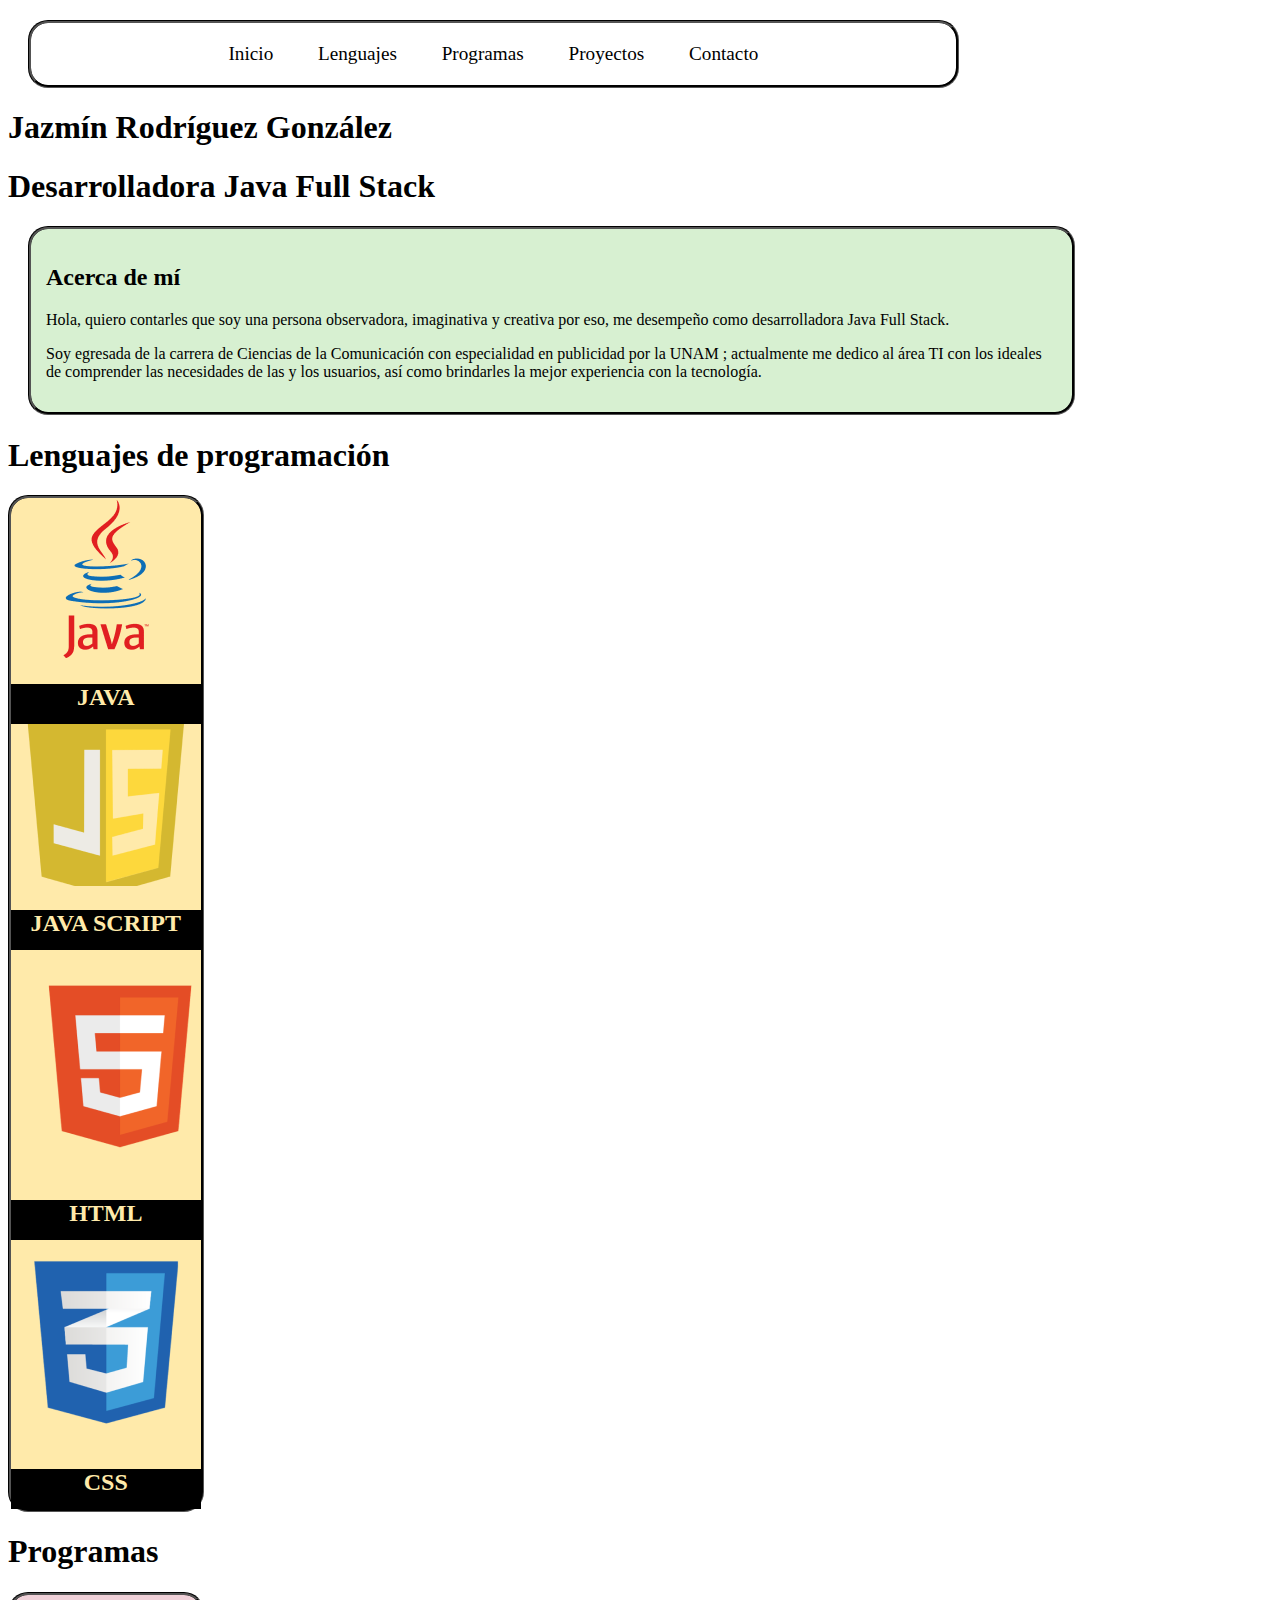
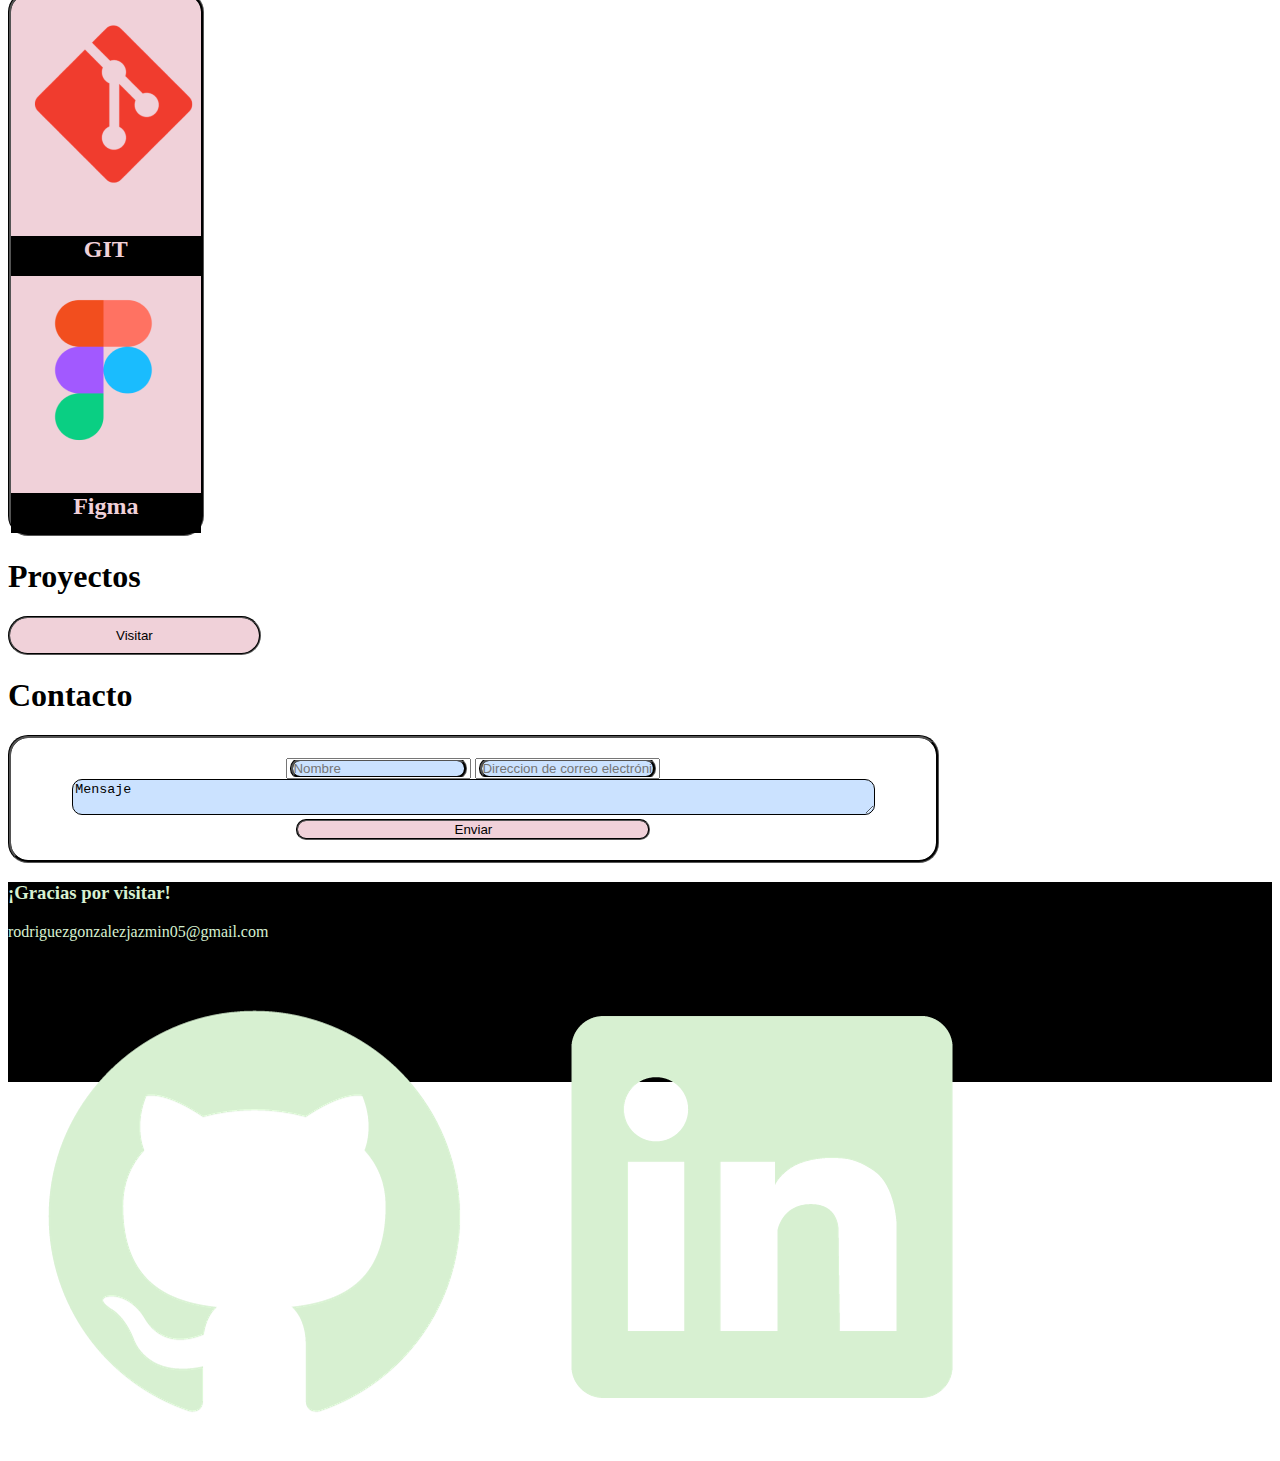
==== main.html @ 2cec57c1 "estructura HTML e inicio de CSS" ====
<!DOCTYPE html>
<html lang="en">
<head>
    <meta charset="UTF-8">
    <link rel="stylesheet" href="./css/style.css">
    <meta name="viewport" content="width=device-width, initial-scale=1.0">
    <title>Jazmín Rodríguez</title>
</head>
<body>
    <header> <!--NavbarFin-->
        <nav>
                <a href="">Inicio</a>
                <a href="">Lenguajes</a>
                <a href="">Programas</a>
                <a href="">Proyectos</a>
                <a href="">Contacto</a>
        </nav>
    </header> <!--NavbarFin-->
    <h1>Jazmín Rodríguez González</h1>
    <h1>Desarrolladora Java Full Stack</h1>
    <div class="container">
        <h2>Acerca de mí</h2>
        <p>Hola, quiero contarles que soy una persona observadora, imaginativa y creativa por eso, me desempeño
            como desarrolladora Java Full Stack.</p>
        <p>Soy egresada de la carrera de Ciencias de la Comunicación con especialidad en publicidad por la UNAM ;
            actualmente me dedico al área TI con los ideales de comprender las necesidades de las y los usuarios, 
           así como brindarles la mejor experiencia con la tecnología.</p>
    </div> <!--Acerca de mi Fin-->
    <h1>Lenguajes de programación</h1>
    <div class="cards1">
        <div><!--JAVA Inicio-->
            <div class="imagen">
            <img src="./css/img/IMG-Java.png">
            </div>
        <div class="titulocards">
        <h2>JAVA</h2>
        </div>
    </div><!--JAVA  Fin-->
        <div><!--JAVA SCRIPT Inicio-->
            <div class="imagen">
            <img src="./css/img/IMG-JS.png">
            </div>
        <div class="titulocards">
        <h2>JAVA SCRIPT</h2>
        </div>
    </div><!--JAVA SCRIPT Fin-->
        <div><!--HTMLInicio-->
                <div class="imagen">
                <img src="./css/img/IMG-HTML.png">
                </div>
            <div class="titulocards">
            <h2>HTML</h2>
            </div>
        </div><!--HTML Fin-->
        <div><!--CSS Inicio-->
                <div class="imagen">
                <img src="./css/img/IMG- CSS.png">
                </div>
            <div class="titulocards">
            <h2>CSS</h2>
            </div>
        </div><!--CSS Fin-->
    </div><!--Lenguajes de programación  Fin-->
    <h1>Programas</h1>
    <div class="cards2"><!--Programas Inicio-->
        <div><!--GIT Inicio-->
                <div class="imagen">
                <img src="./css/img/IMG-GIT.png">
                </div>
            <div class="titulocards2">
            <h2>GIT</h2>
            </div>
        </div><!--GIT Fin-->
        <div><!--Figma Inicio-->
            <div class="imagen">
            <img src="./css/img/IMG-FIGMA.png">
            </div>
        <div class="titulocards2">
        <h2>Figma</h2>
        </div>
    </div><!--Figma Fin-->
    </div><!--Programas Fin-->
    <h1>Proyectos</h1>
    <!--Proyectos Inicio-->
    
    <!--Proyectos Fin-->
    <button class="visitar">Visitar</button>
    <h1>Contacto</h1>
    <form action="" class="form"><!--Formulario Inicio-->
        <div class="nombe-correo"><!-- Div Form Nombre Inicio-->
            <label for="nombre"></label>
            <input type="text" id="nombre" name="nombre" placeholder="Nombre">
            
            <label for="email"></label>
            <input type="email" id="email" name="email" placeholder="Direccion de correo electrónico">
        </div><!--Div Form Nombre Fin-->
            <label for="mensaje"></label>
            <textarea id="mensaje">Mensaje</textarea>
            <div id="enviar">
            <button>Enviar</button>
             </div>
    </form><!--Formulario Fin-->
    <footer><!--Footer Inicio-->
        <h3 id="gracias">¡Gracias por visitar!</h3>
        <p id="correojaz">rodriguezgonzalezjazmin05@gmail.com</p>
        <img src="./css/img/github.png" alt="" class="footerimg">
        <img src="./css/img/in.png" alt="" class="footerimg">
    </footer><!--Footer Fin-->
</body>
</html>
---- css/style.css ----
/*Navbar Inicio*/
header{
    justify-content:space-between;
    background-color:white;
    width: 70%;
    text-align: center;
    padding: 20px;
    border-radius: 20px;
    border-color: black;
    border-style:groove;
    font-size: larger;
    margin: 20px 
}
a {color: rgb(0, 0, 0);padding: 20px 20px;
    text-decoration: none;
}

a:hover{color: rgb(0, 0, 0);
    background-color: rgb(240, 209, 217);transition: 1s;
    border-radius:20px;
/*Navbar Fin*/
}
.container{
    padding: 15px;
    background-color:rgb(215,240,209);
    border-radius: 20px;
    border-color: black;
    border-style:groove;
    width: 80%;
    margin: 20px 
}
/*Cards Lenguajes Inicio*/
.titulocards{
    border-radius:none, none,20px,20px;
    background-color: black;
    width: flex;
    height: 40px;
    color:rgb(255,234,170);
    text-align: center;
}
.cards1{
    background-color:rgb(255,234,170) ;
    width: 15%;
    border-radius:20px;
    align-content: center;
    border-color: black;
    border-style:groove;
}
.imagen{
    text-align: center;
}
/*Cards Programas Inicio*/
.cards2{
    background-color:rgb(240, 209, 217);
    width: 15%;
    border-radius:20px;
    align-content: center;
    border-color: black;
    border-style:groove;
}
.titulocards2{
    border-radius:none, none,20px,20px;
    background-color: black;
    width: flex;
    height: 40px;
    color:rgb(240, 209, 217);
    text-align: center;
}
/*Proyecto Inicio*/
.visitar{
    background-color:rgb(240, 209, 217);
    width:20%;
    text-align: center;
    padding: 10px;
    border-radius: 20px;
    border-color: black;
    border-style:groove;
}
/*Proyecto Fin*/
/*Contacto Inicio*/
form{
    background-color: white;
    width: 70%;
    text-align: center;
    padding: 20px;
    border-radius: 20px;
    border-color: black;
    border-style:groove;
}
::placeholder{
    background-color: rgb(203,226,255);
    border-radius: 10px;
    border-color: black;
    border-style:groove;
}
#mensaje{
    background-color: rgb(203,226,255);
    border-radius: 10px;
    border-color: black;
    border-style:groove;
    width: 90%; 
}
button{
    border-radius: 10px;
    border-color: black;
    border-style:groove;
    background-color:rgb(240, 209, 217);
    width: 40%; 
}
/*Contacto Fin*/
/*Footer Inicio*/
footer{
    background-color:black;
    height: 200px;
}
#gracias{
    color:rgb(215,240,209);
}
#correojaz{
    color:rgb(215,240,209);
}
/*Footer Fin*/
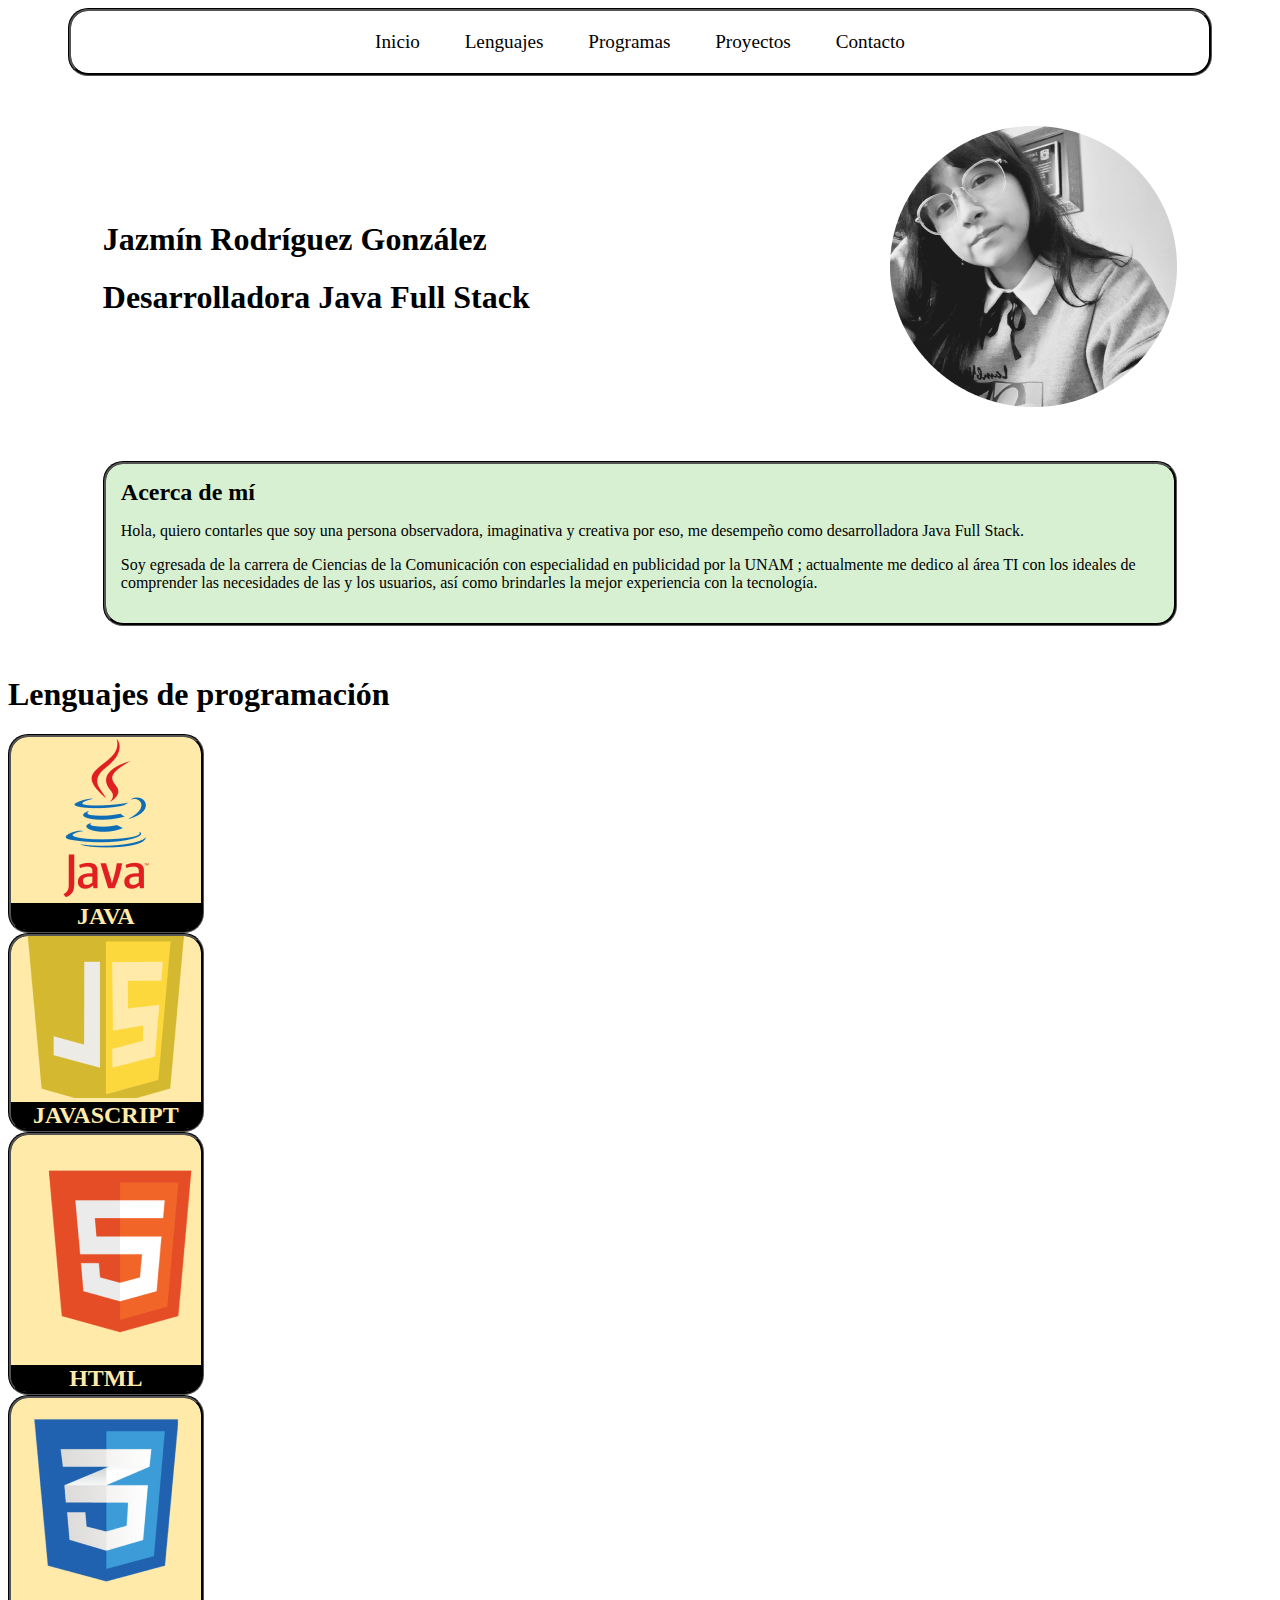
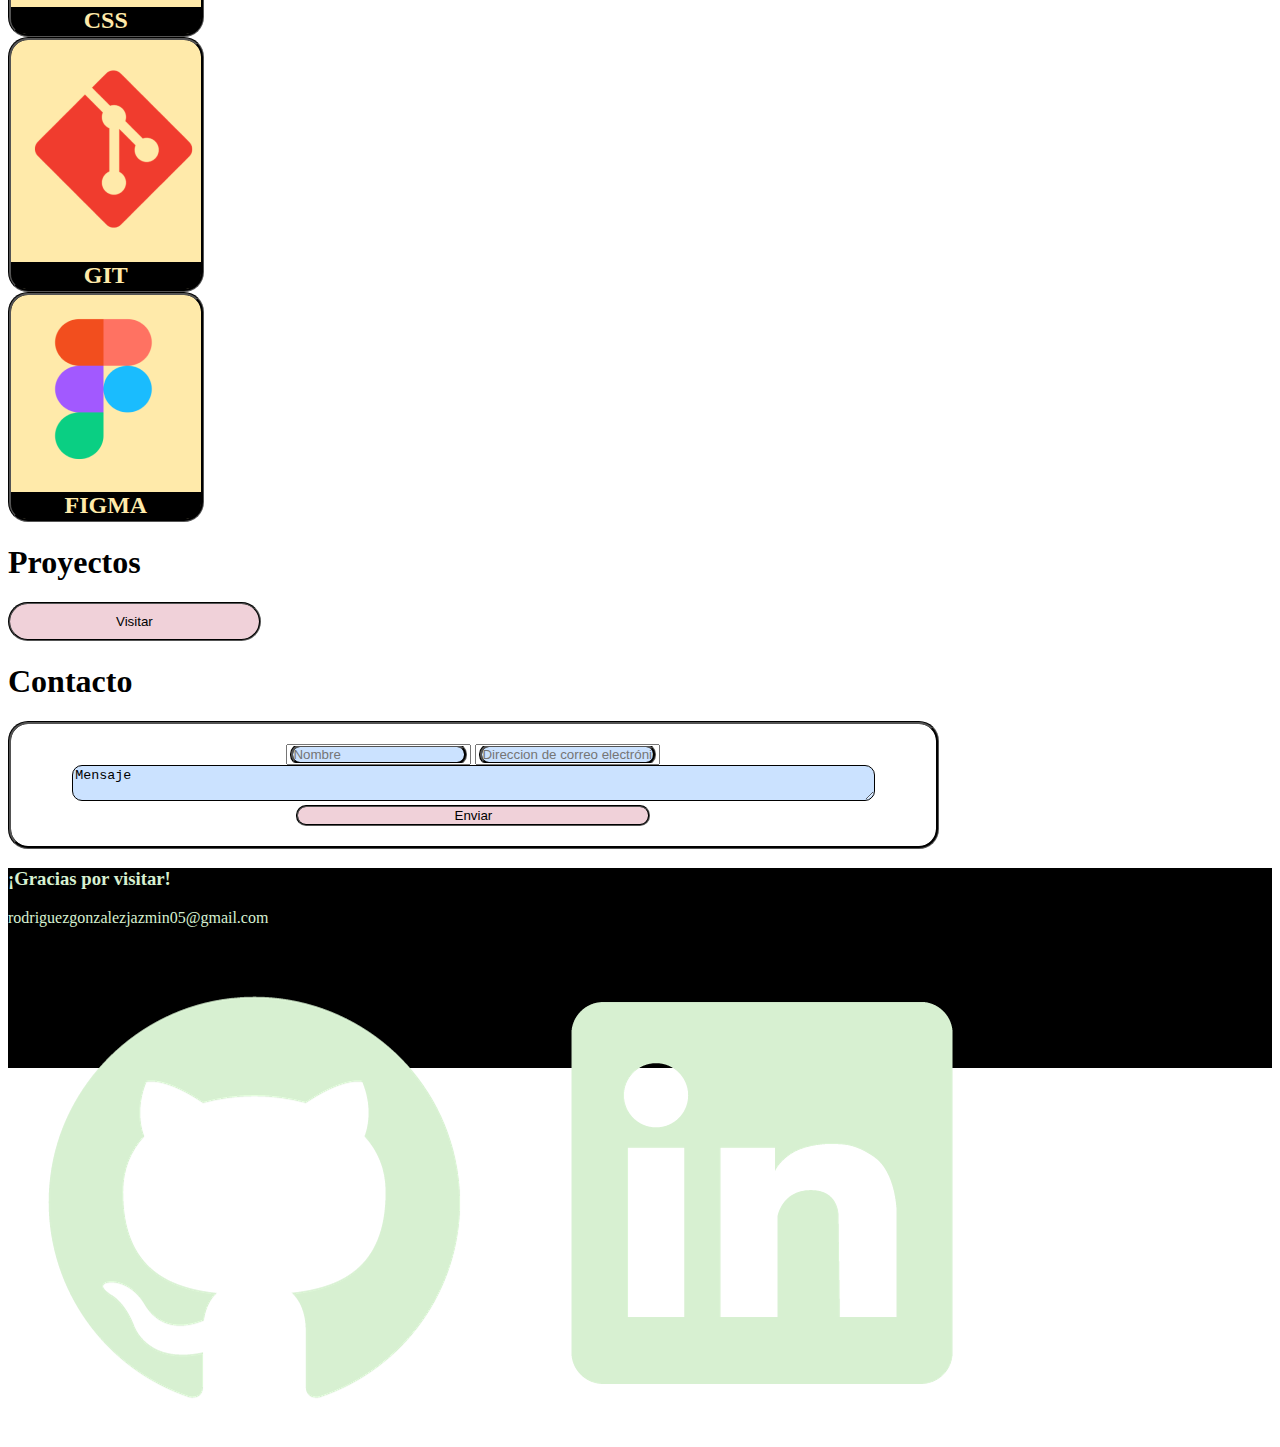
==== commit e401fe4a: "primera página de Figma completada" ====
--- a/main.html
+++ b/main.html
@@ -1,88 +1,111 @@
 <!DOCTYPE html>
 <html lang="en">
+
 <head>
     <meta charset="UTF-8">
-    <link rel="stylesheet" href="./css/style.css">
+    <link rel="stylesheet" href="./src/css/style.css">
     <meta name="viewport" content="width=device-width, initial-scale=1.0">
     <title>Jazmín Rodríguez</title>
 </head>
+
 <body>
-    <header> <!--NavbarFin-->
-        <nav>
+    <div class="navbar"><!--NavbarFin-->
+        <header>
+            <nav>
                 <a href="">Inicio</a>
                 <a href="">Lenguajes</a>
                 <a href="">Programas</a>
                 <a href="">Proyectos</a>
                 <a href="">Contacto</a>
-        </nav>
-    </header> <!--NavbarFin-->
-    <h1>Jazmín Rodríguez González</h1>
-    <h1>Desarrolladora Java Full Stack</h1>
-    <div class="container">
-        <h2>Acerca de mí</h2>
-        <p>Hola, quiero contarles que soy una persona observadora, imaginativa y creativa por eso, me desempeño
-            como desarrolladora Java Full Stack.</p>
-        <p>Soy egresada de la carrera de Ciencias de la Comunicación con especialidad en publicidad por la UNAM ;
-            actualmente me dedico al área TI con los ideales de comprender las necesidades de las y los usuarios, 
-           así como brindarles la mejor experiencia con la tecnología.</p>
-    </div> <!--Acerca de mi Fin-->
-    <h1>Lenguajes de programación</h1>
-    <div class="cards1">
-        <div><!--JAVA Inicio-->
-            <div class="imagen">
-            <img src="./css/img/IMG-Java.png">
+            </nav>
+        </header>
+    </div><!--NavbarFin-->
+
+    <div class="about_me"><!--About me Inicio-->
+        <div class="title_img"><!--Foto imagen  Inicio-->
+            <div class="title">
+                <h1>Jazmín Rodríguez González</h1>
+                <h1>Desarrolladora Java Full Stack</h1>
             </div>
-        <div class="titulocards">
-        <h2>JAVA</h2>
+            <div class="profile_img"><!--Imagen Jazmin Inicio-->
+                <img src="./src/img/Jazmin.png" alt="">
+            </div><!--Foto Jazmin Fin-->
         </div>
-    </div><!--JAVA  Fin-->
-        <div><!--JAVA SCRIPT Inicio-->
-            <div class="imagen">
-            <img src="./css/img/IMG-JS.png">
+        <div class="container">
+            <h2>Acerca de mí</h2>
+            <p>Hola, quiero contarles que soy una persona observadora, imaginativa y creativa por eso, me desempeño
+                como desarrolladora Java Full Stack.</p>
+            <p>Soy egresada de la carrera de Ciencias de la Comunicación con especialidad en publicidad por la UNAM ;
+                actualmente me dedico al área TI con los ideales de comprender las necesidades de las y los usuarios,
+                así como brindarles la mejor experiencia con la tecnología.</p>
+        </div> <!--Acerca de mi Fin-->
+    </div> <!--About me Fin-->
+
+    <div class="programation"> <!--Cards Inicio-->
+        <div class="tittle">
+            <h1>Lenguajes de programación</h1>
+        </div>
+        <div class="cards_programation">
+            <div class="card_programation">
+                <div class="imagen">
+                    <img src="./src/img/IMG-Java.png">
+                </div>
+                <div class="titulocards">
+                    <h2>JAVA</h2>
+                </div>
             </div>
-        <div class="titulocards">
-        <h2>JAVA SCRIPT</h2>
+
+            <div class="card_programation">
+                <div class="imagen">
+                    <img src="./src/img/IMG-JS.png">
+                </div>
+                <div class="titulocards">
+                    <h2>JAVASCRIPT</h2>
+                </div>
+            </div>
+
+            <div class="card_programation">
+                <div class="imagen">
+                    <img src="./src/img/IMG-HTML.png">
+                </div>
+                <div class="titulocards">
+                    <h2>HTML</h2>
+                </div>
+            </div>
+
+            <div class="card_programation">
+                <div class="imagen">
+                    <img src="./src/img/IMG- CSS.png">
+                </div>
+                <div class="titulocards">
+                    <h2>CSS</h2>
+                </div>
+            </div>
+
+            <div class="card_programation">
+                <div class="imagen">
+                    <img src="./src/img/IMG-GIT.png">
+                </div>
+                <div class="titulocards">
+                    <h2>GIT</h2>
+                </div>
+
+            </div>
+
+            <div class="card_programation">
+                <div class="imagen">
+                    <img src="./src/img/IMG-FIGMA.png">
+                </div>
+                <div class="titulocards">
+                    <h2>FIGMA</h2>
+                </div>
+            </div>
         </div>
-    </div><!--JAVA SCRIPT Fin-->
-        <div><!--HTMLInicio-->
-                <div class="imagen">
-                <img src="./css/img/IMG-HTML.png">
-                </div>
-            <div class="titulocards">
-            <h2>HTML</h2>
-            </div>
-        </div><!--HTML Fin-->
-        <div><!--CSS Inicio-->
-                <div class="imagen">
-                <img src="./css/img/IMG- CSS.png">
-                </div>
-            <div class="titulocards">
-            <h2>CSS</h2>
-            </div>
-        </div><!--CSS Fin-->
-    </div><!--Lenguajes de programación  Fin-->
-    <h1>Programas</h1>
-    <div class="cards2"><!--Programas Inicio-->
-        <div><!--GIT Inicio-->
-                <div class="imagen">
-                <img src="./css/img/IMG-GIT.png">
-                </div>
-            <div class="titulocards2">
-            <h2>GIT</h2>
-            </div>
-        </div><!--GIT Fin-->
-        <div><!--Figma Inicio-->
-            <div class="imagen">
-            <img src="./css/img/IMG-FIGMA.png">
-            </div>
-        <div class="titulocards2">
-        <h2>Figma</h2>
-        </div>
-    </div><!--Figma Fin-->
-    </div><!--Programas Fin-->
+    </div> <!--Cards Fin-->
+
     <h1>Proyectos</h1>
     <!--Proyectos Inicio-->
-    
+
     <!--Proyectos Fin-->
     <button class="visitar">Visitar</button>
     <h1>Contacto</h1>
@@ -90,21 +113,22 @@
         <div class="nombe-correo"><!-- Div Form Nombre Inicio-->
             <label for="nombre"></label>
             <input type="text" id="nombre" name="nombre" placeholder="Nombre">
-            
+
             <label for="email"></label>
             <input type="email" id="email" name="email" placeholder="Direccion de correo electrónico">
         </div><!--Div Form Nombre Fin-->
-            <label for="mensaje"></label>
-            <textarea id="mensaje">Mensaje</textarea>
-            <div id="enviar">
+        <label for="mensaje"></label>
+        <textarea id="mensaje">Mensaje</textarea>
+        <div id="enviar">
             <button>Enviar</button>
-             </div>
+        </div>
     </form><!--Formulario Fin-->
     <footer><!--Footer Inicio-->
         <h3 id="gracias">¡Gracias por visitar!</h3>
         <p id="correojaz">rodriguezgonzalezjazmin05@gmail.com</p>
-        <img src="./css/img/github.png" alt="" class="footerimg">
-        <img src="./css/img/in.png" alt="" class="footerimg">
+        <img src="./src/img/github.png" alt="" class="footerimg">
+        <img src="./src/img/in.png" alt="" class="footerimg">
     </footer><!--Footer Fin-->
 </body>
+
 </html>--- a/src/css/style.css
+++ b/src/css/style.css
@@ -0,0 +1,130 @@
+/*Navbar Inicio*/
+.navbar{
+    display: flex;
+    justify-content:center;
+}
+header{
+    justify-content:space-between;
+    background-color:white;
+    width: 90%;
+    text-align: center;
+    padding: 20px 0;
+    border-radius: 20px;
+    border-color: black;
+    border-style:groove;
+    font-size: larger;
+}
+a {
+    color: rgb(0, 0, 0);padding: 20px 20px;
+    text-decoration: none;
+}
+
+a:hover{
+    color: rgb(0, 0, 0);
+    background-color: rgb(240, 209, 217);transition: 1s;
+    border-radius:20px;
+}
+/*Navbar Fin*/
+
+/*About me*/
+.about_me{
+    width: 85%;
+    margin: 50px auto;
+    max-width: 1200px;
+}
+.title_img{
+    display:flex;
+    justify-content:space-between;
+    align-items: center;
+}
+.container{
+    padding: 15px;
+    background-color:rgb(215,240,209);
+    border-radius: 20px;
+    border-color: black;
+    border-style:groove; 
+    margin: 50px 0;
+}
+/*About me Fin*/
+
+/*Cards Lenguajes Inicio*/
+.titulocards{
+    border-radius: 0 0 15px 15px;
+    background-color: black;
+    width: flex;
+    height: flex;
+    color:rgb(255,234,170);
+    text-align: center;
+}
+.card_programation{
+    background-color:rgb(255,234,170) ;
+    width: 15%;
+    border-radius:20px;
+    align-content: center;
+    border-color: black;
+    border-style:groove;
+}
+.imagen{
+    text-align: center;
+}
+h2{
+    margin: 0;
+}
+/*Cards Programas Inicio*/
+
+/*Proyecto Inicio*/
+.visitar{
+    background-color:rgb(240, 209, 217);
+    width:20%;
+    text-align: center;
+    padding: 10px;
+    border-radius: 20px;
+    border-color: black;
+    border-style:groove;
+}
+/*Proyecto Fin*/
+
+/*Contacto Inicio*/
+form{
+    background-color: white;
+    width: 70%;
+    text-align: center;
+    padding: 20px;
+    border-radius: 20px;
+    border-color: black;
+    border-style:groove;
+}
+::placeholder{
+    background-color: rgb(203,226,255);
+    border-radius: 10px;
+    border-color: black;
+    border-style:groove;
+}
+#mensaje{
+    background-color: rgb(203,226,255);
+    border-radius: 10px;
+    border-color: black;
+    border-style:groove;
+    width: 90%; 
+}
+button{
+    border-radius: 10px;
+    border-color: black;
+    border-style:groove;
+    background-color:rgb(240, 209, 217);
+    width: 40%; 
+}
+/*Contacto Fin*/
+
+/*Footer Inicio*/
+footer{
+    background-color:black;
+    height: 200px;
+}
+#gracias{
+    color:rgb(215,240,209);
+}
+#correojaz{
+    color:rgb(215,240,209);
+}
+/*Footer Fin*/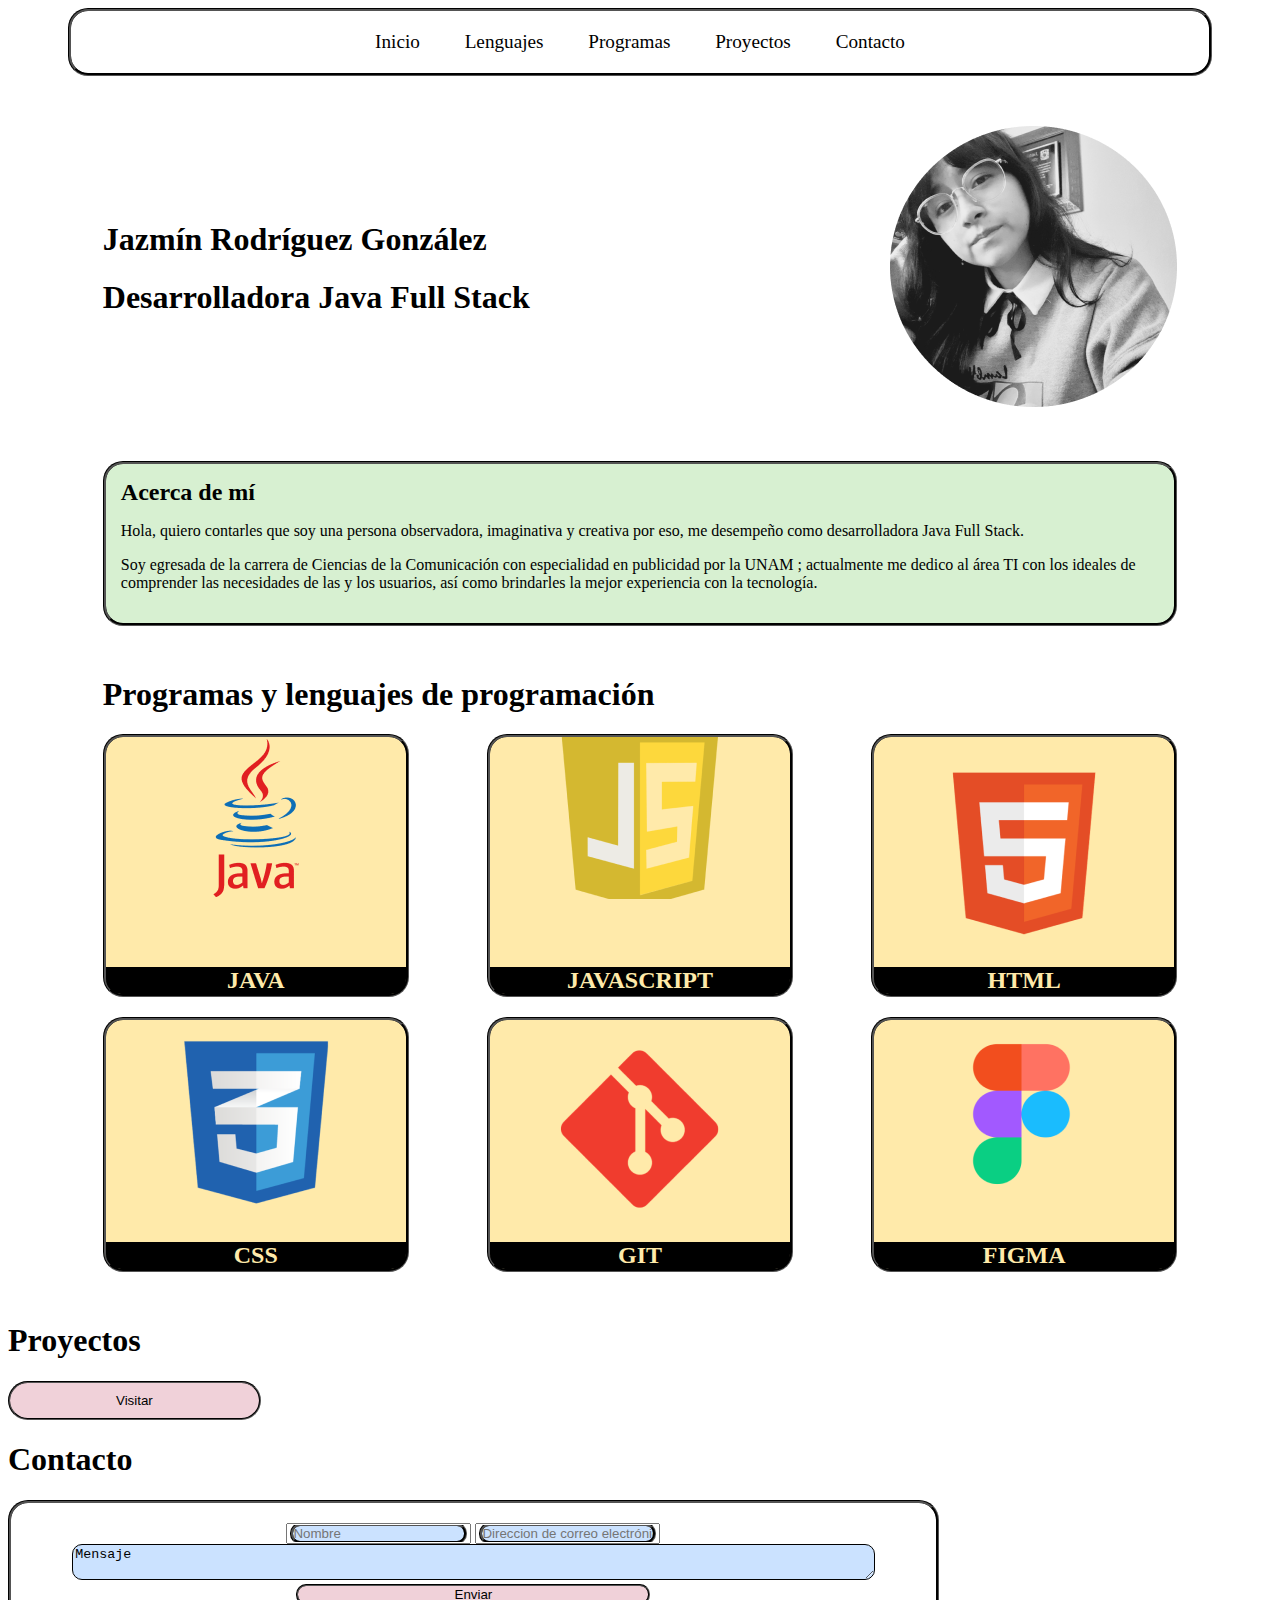
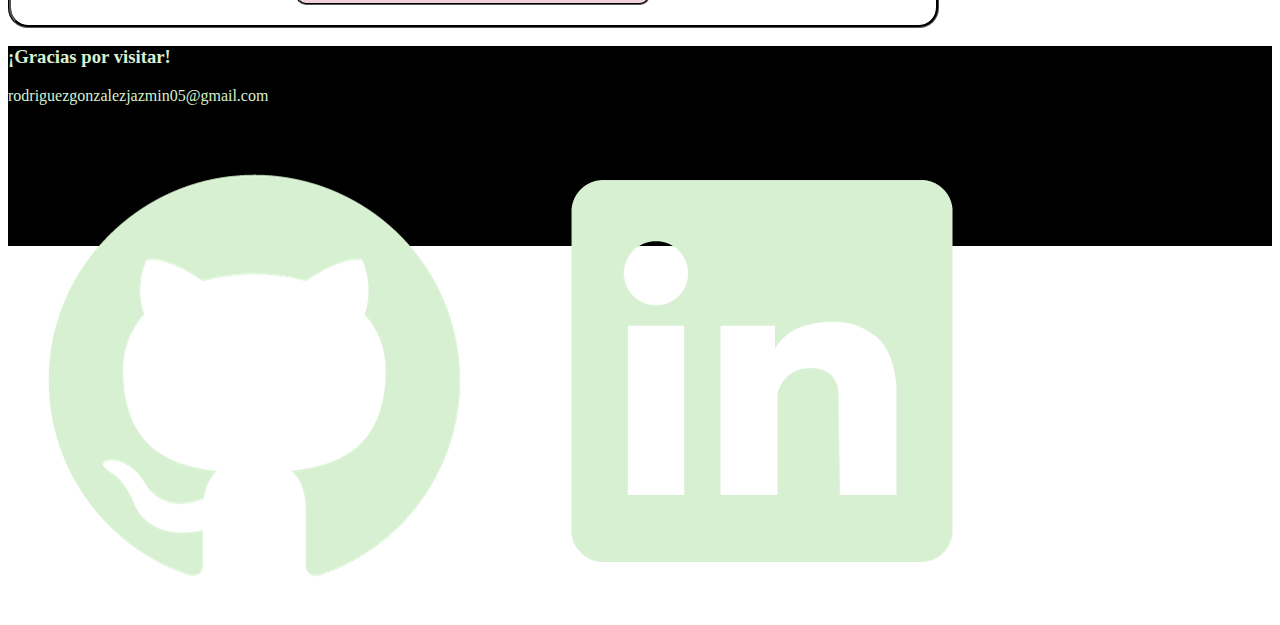
==== commit 7ee2c390: "cards lenguajes de programación" ====
--- a/main.html
+++ b/main.html
@@ -43,7 +43,7 @@
 
     <div class="programation"> <!--Cards Inicio-->
         <div class="tittle">
-            <h1>Lenguajes de programación</h1>
+            <h1>Programas y lenguajes de programación</h1>
         </div>
         <div class="cards_programation">
             <div class="card_programation">
--- a/src/css/style.css
+++ b/src/css/style.css
@@ -48,21 +48,27 @@
 /*About me Fin*/
 
 /*Cards Lenguajes Inicio*/
+.programation{
+    width: 85%;
+    max-width: 1200px;
+    margin: 50px auto; 
+}
 .titulocards{
     border-radius: 0 0 15px 15px;
     background-color: black;
-    width: flex;
     height: flex;
     color:rgb(255,234,170);
     text-align: center;
 }
 .card_programation{
     background-color:rgb(255,234,170) ;
-    width: 15%;
+    width:300px;
     border-radius:20px;
-    align-content: center;
     border-color: black;
     border-style:groove;
+    display: flex;
+    flex-direction: column;
+    justify-content: space-between;
 }
 .imagen{
     text-align: center;
@@ -70,7 +76,13 @@
 h2{
     margin: 0;
 }
-/*Cards Programas Inicio*/
+.cards_programation{
+    display: flex;
+    flex-wrap: wrap;
+    gap: 20px;
+    justify-content: space-between;
+}
+/*Cards Programas Fin*/
 
 /*Proyecto Inicio*/
 .visitar{
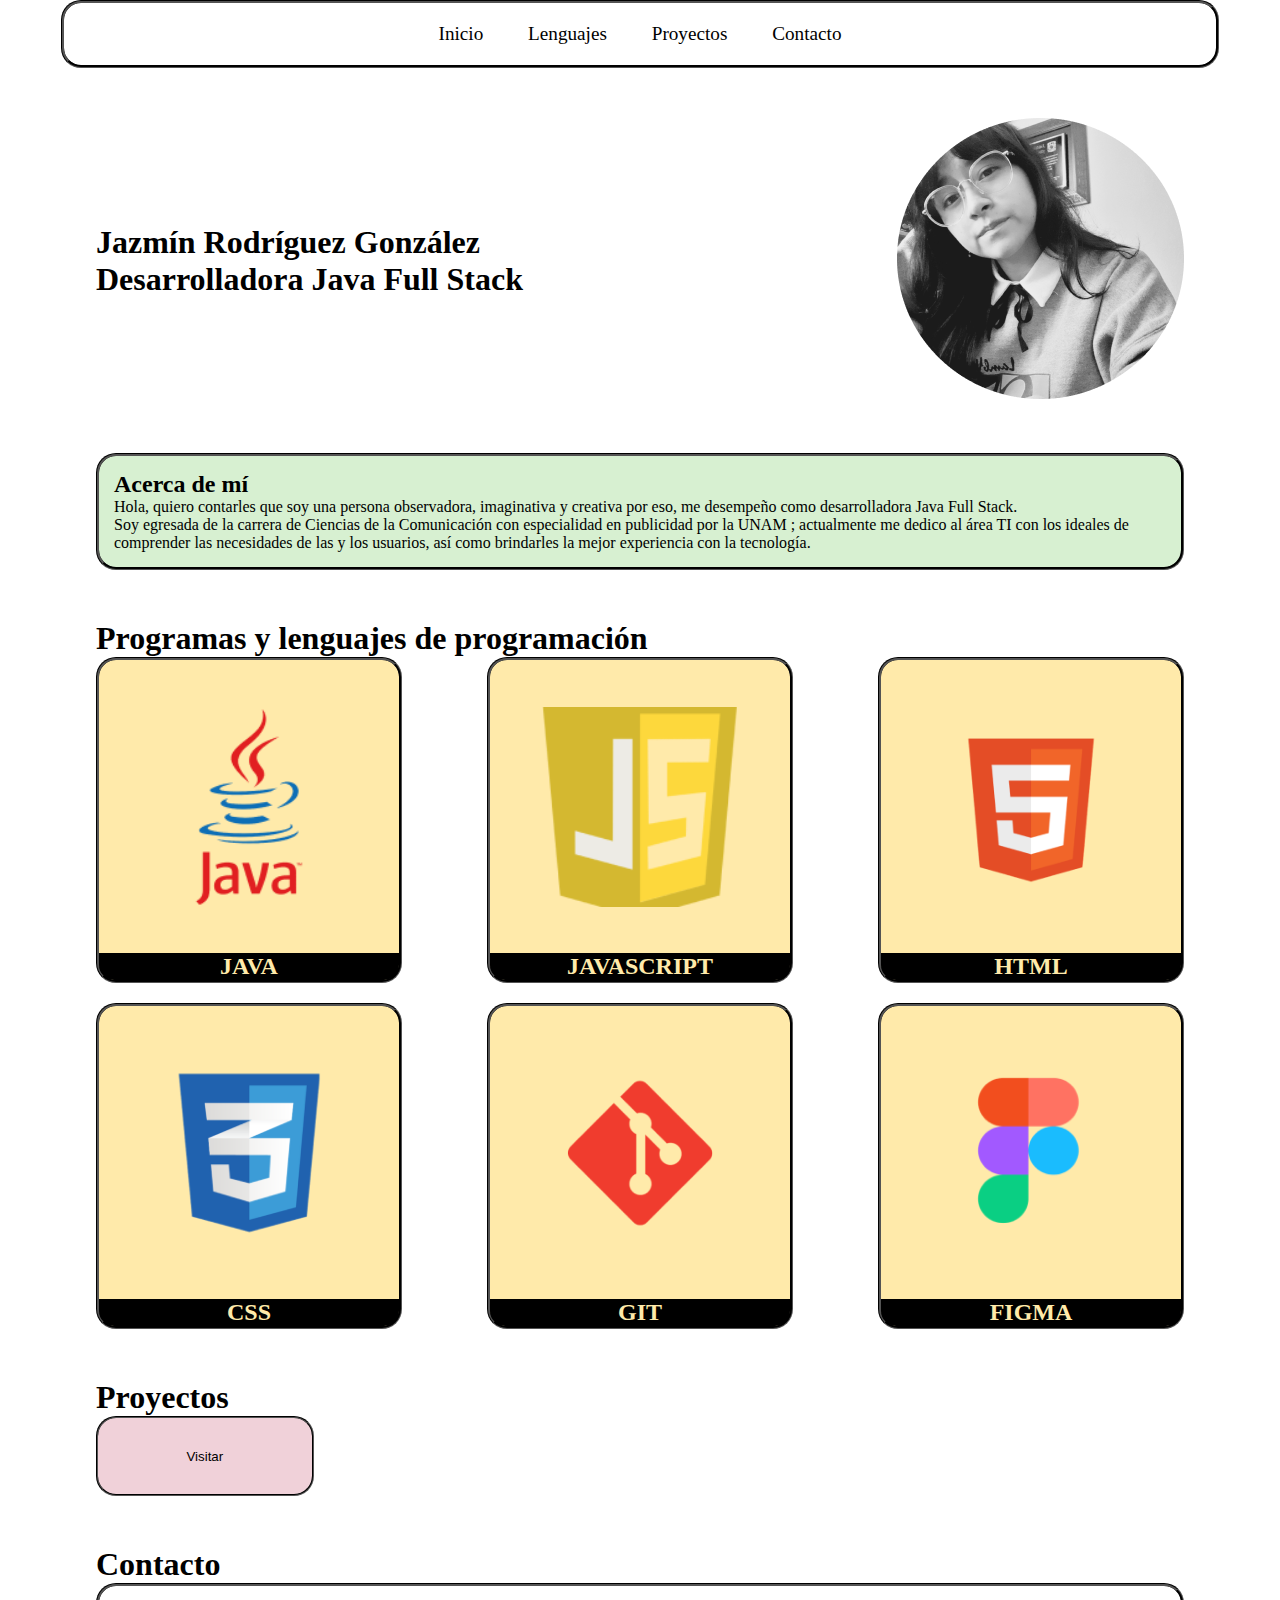
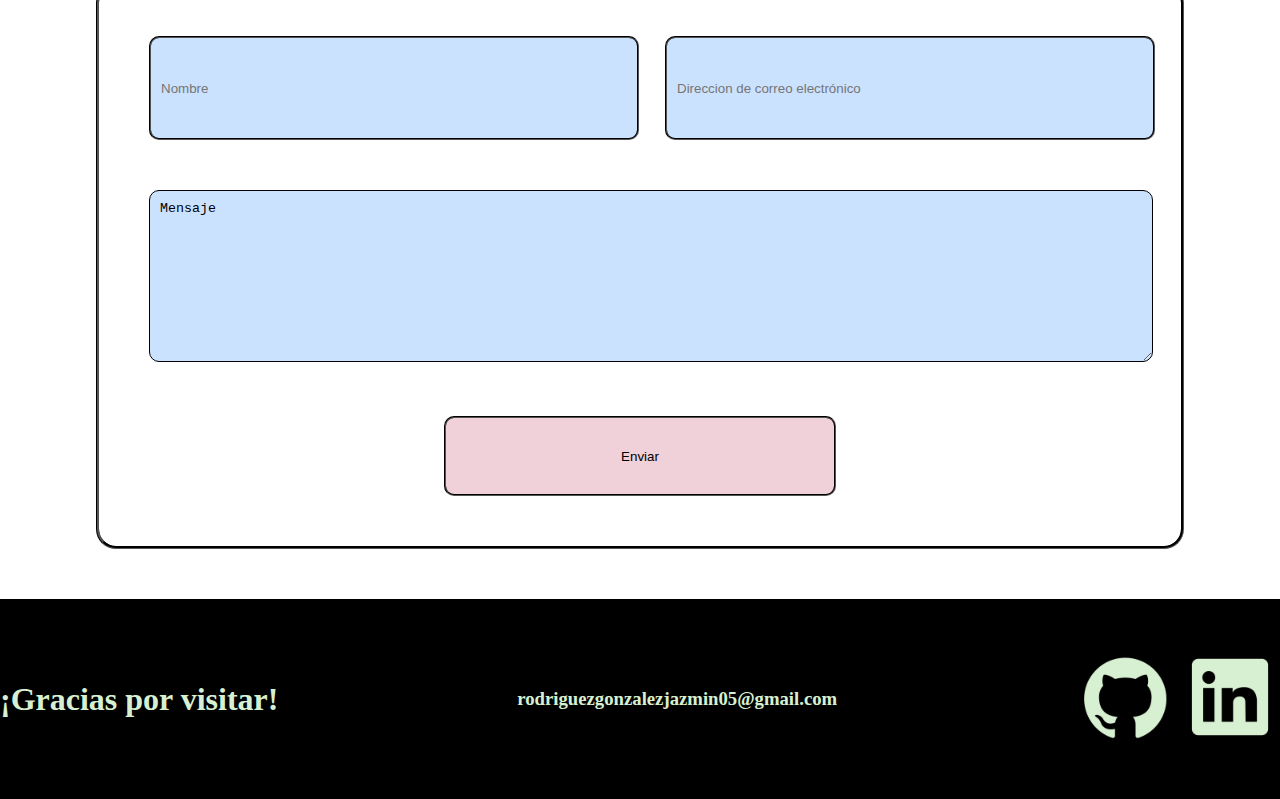
==== commit 200f9fb8: "css y responsiva" ====
--- a/main.html
+++ b/main.html
@@ -14,7 +14,6 @@
             <nav>
                 <a href="">Inicio</a>
                 <a href="">Lenguajes</a>
-                <a href="">Programas</a>
                 <a href="">Proyectos</a>
                 <a href="">Contacto</a>
             </nav>
@@ -103,31 +102,43 @@
         </div>
     </div> <!--Cards Fin-->
 
-    <h1>Proyectos</h1>
-    <!--Proyectos Inicio-->
+    <div class="project"><!--Proyectos Inicio-->
+        <h1>Proyectos</h1>
+        <button class="visitar">Visitar</button>
+    </div><!--Proyectos Fin-->
 
-    <!--Proyectos Fin-->
-    <button class="visitar">Visitar</button>
-    <h1>Contacto</h1>
-    <form action="" class="form"><!--Formulario Inicio-->
-        <div class="nombe-correo"><!-- Div Form Nombre Inicio-->
-            <label for="nombre"></label>
-            <input type="text" id="nombre" name="nombre" placeholder="Nombre">
+    <div class="contact">
+        <h1>Contacto</h1>
+        <form action="" class="form"><!--Formulario Inicio-->
+            <div class="nombre-correo"><!-- Div Form Nombre Inicio-->
+                <div class="name">
+                <label for="nombre"></label>
+                <input type="text" id="nombre" name="nombre" placeholder="Nombre">
+                </div>
 
-            <label for="email"></label>
-            <input type="email" id="email" name="email" placeholder="Direccion de correo electrónico">
-        </div><!--Div Form Nombre Fin-->
-        <label for="mensaje"></label>
-        <textarea id="mensaje">Mensaje</textarea>
-        <div id="enviar">
-            <button>Enviar</button>
+                <div class="div-email">
+                <label for="email"></label>
+                <input type="email" id="email" name="email" placeholder="Direccion de correo electrónico">
+                </div>
+
+            </div><!--Div Form Nombre Fin-->
+            <div class="message-form">
+            <label for="mensaje"></label>
+            <textarea id="mensaje"placeholder="Mensaje">Mensaje</textarea>
+            </div>
+            <div id="enviar">
+                <button>Enviar</button>
+            </div>
+        </form><!--Formulario Fin-->
+    </div>
+
+    <footer><!--Footer Inicio-->
+        <h1 id="gracias">¡Gracias por visitar!</h1>
+        <h3 id="correojaz">rodriguezgonzalezjazmin05@gmail.com</h3>
+        <div class="social-media">
+            <img src="./src/img/github.png" alt="" class="footerimg">
+            <img src="./src/img/in.png" alt="" class="footerimg">
         </div>
-    </form><!--Formulario Fin-->
-    <footer><!--Footer Inicio-->
-        <h3 id="gracias">¡Gracias por visitar!</h3>
-        <p id="correojaz">rodriguezgonzalezjazmin05@gmail.com</p>
-        <img src="./src/img/github.png" alt="" class="footerimg">
-        <img src="./src/img/in.png" alt="" class="footerimg">
     </footer><!--Footer Fin-->
 </body>
 
--- a/src/css/style.css
+++ b/src/css/style.css
@@ -1,8 +1,13 @@
+*{
+    margin: 0;
+    padding: 0;
+}
 /*Navbar Inicio*/
 .navbar{
     display: flex;
     justify-content:center;
 }
+
 header{
     justify-content:space-between;
     background-color:white;
@@ -63,6 +68,7 @@
 .card_programation{
     background-color:rgb(255,234,170) ;
     width:300px;
+    height:320px ;
     border-radius:20px;
     border-color: black;
     border-style:groove;
@@ -71,7 +77,16 @@
     justify-content: space-between;
 }
 .imagen{
-    text-align: center;
+    display: flex;
+    align-items: center;
+    justify-content: center;
+    height: 100%;
+    fill:none
+}
+.imagen img{
+    object-fit: contain;
+    height:200px ;
+    width: 200px;
 }
 h2{
     margin: 0;
@@ -85,6 +100,11 @@
 /*Cards Programas Fin*/
 
 /*Proyecto Inicio*/
+.project{
+    width: 85%;
+    max-width: 1200px;
+    margin: 50px auto; 
+}
 .visitar{
     background-color:rgb(240, 209, 217);
     width:20%;
@@ -97,27 +117,59 @@
 /*Proyecto Fin*/
 
 /*Contacto Inicio*/
+.nombre-correo{
+    display:flex;
+    justify-content:space-between;
+    gap:50px;
+}
+.name{
+    flex-grow: 1;
+}
+.div-email{
+    flex-grow: 1;
+}
+.contact{
+    width: 85%;
+    max-width: 1200px;
+    margin: 50px auto; 
+}
 form{
     background-color: white;
-    width: 70%;
-    text-align: center;
-    padding: 20px;
-    border-radius: 20px;
-    border-color: black;
-    border-style:groove;
-}
-::placeholder{
+    text-align: center;
+    padding: 50px;
+    border-radius: 20px;
+    border-color: black;
+    border-style:groove;
+}
+#nombre{
     background-color: rgb(203,226,255);
     border-radius: 10px;
     border-color: black;
     border-style:groove;
+    height: 80px;
+    width: 100%;
+    padding: 10px;
+
+}
+#email{
+    background-color: rgb(203,226,255);
+    border-radius: 10px;
+    border-color: black;
+    border-style:groove;
+    height: 80px;
+    width: 100%;
+    padding: 10px;
+   
 }
 #mensaje{
     background-color: rgb(203,226,255);
     border-radius: 10px;
     border-color: black;
     border-style:groove;
-    width: 90%; 
+    width: 100%; 
+    margin: 50px 0;
+    height: 150px;
+    padding: 10px;
 }
 button{
     border-radius: 10px;
@@ -125,6 +177,7 @@
     border-style:groove;
     background-color:rgb(240, 209, 217);
     width: 40%; 
+    height: 80px;
 }
 /*Contacto Fin*/
 
@@ -132,6 +185,13 @@
 footer{
     background-color:black;
     height: 200px;
+    display: flex;
+    justify-content: space-between;
+    align-items: center;
+}
+.social-media img{
+    width:100px;
+    height:100px;
 }
 #gracias{
     color:rgb(215,240,209);
@@ -139,4 +199,33 @@
 #correojaz{
     color:rgb(215,240,209);
 }
-/*Footer Fin*/+/*Footer Fin*/
+
+/*Responsive Inicio*/
+@media(max-width:650px){
+    .navbar a{
+        display: inline-block;
+    }
+    header{
+        padding: 0;
+    }
+    .title_img{
+        flex-direction: column;
+    }
+    footer{
+        flex-direction: column;
+    }
+    .nombre-correo{
+        flex-direction: column;
+    }
+}
+
+@media(max-width:1100px){
+.cards_programation{
+    justify-content: space-evenly;
+}
+    footer{
+    flex-direction: column;
+}
+}
+/*Responsive Fin*/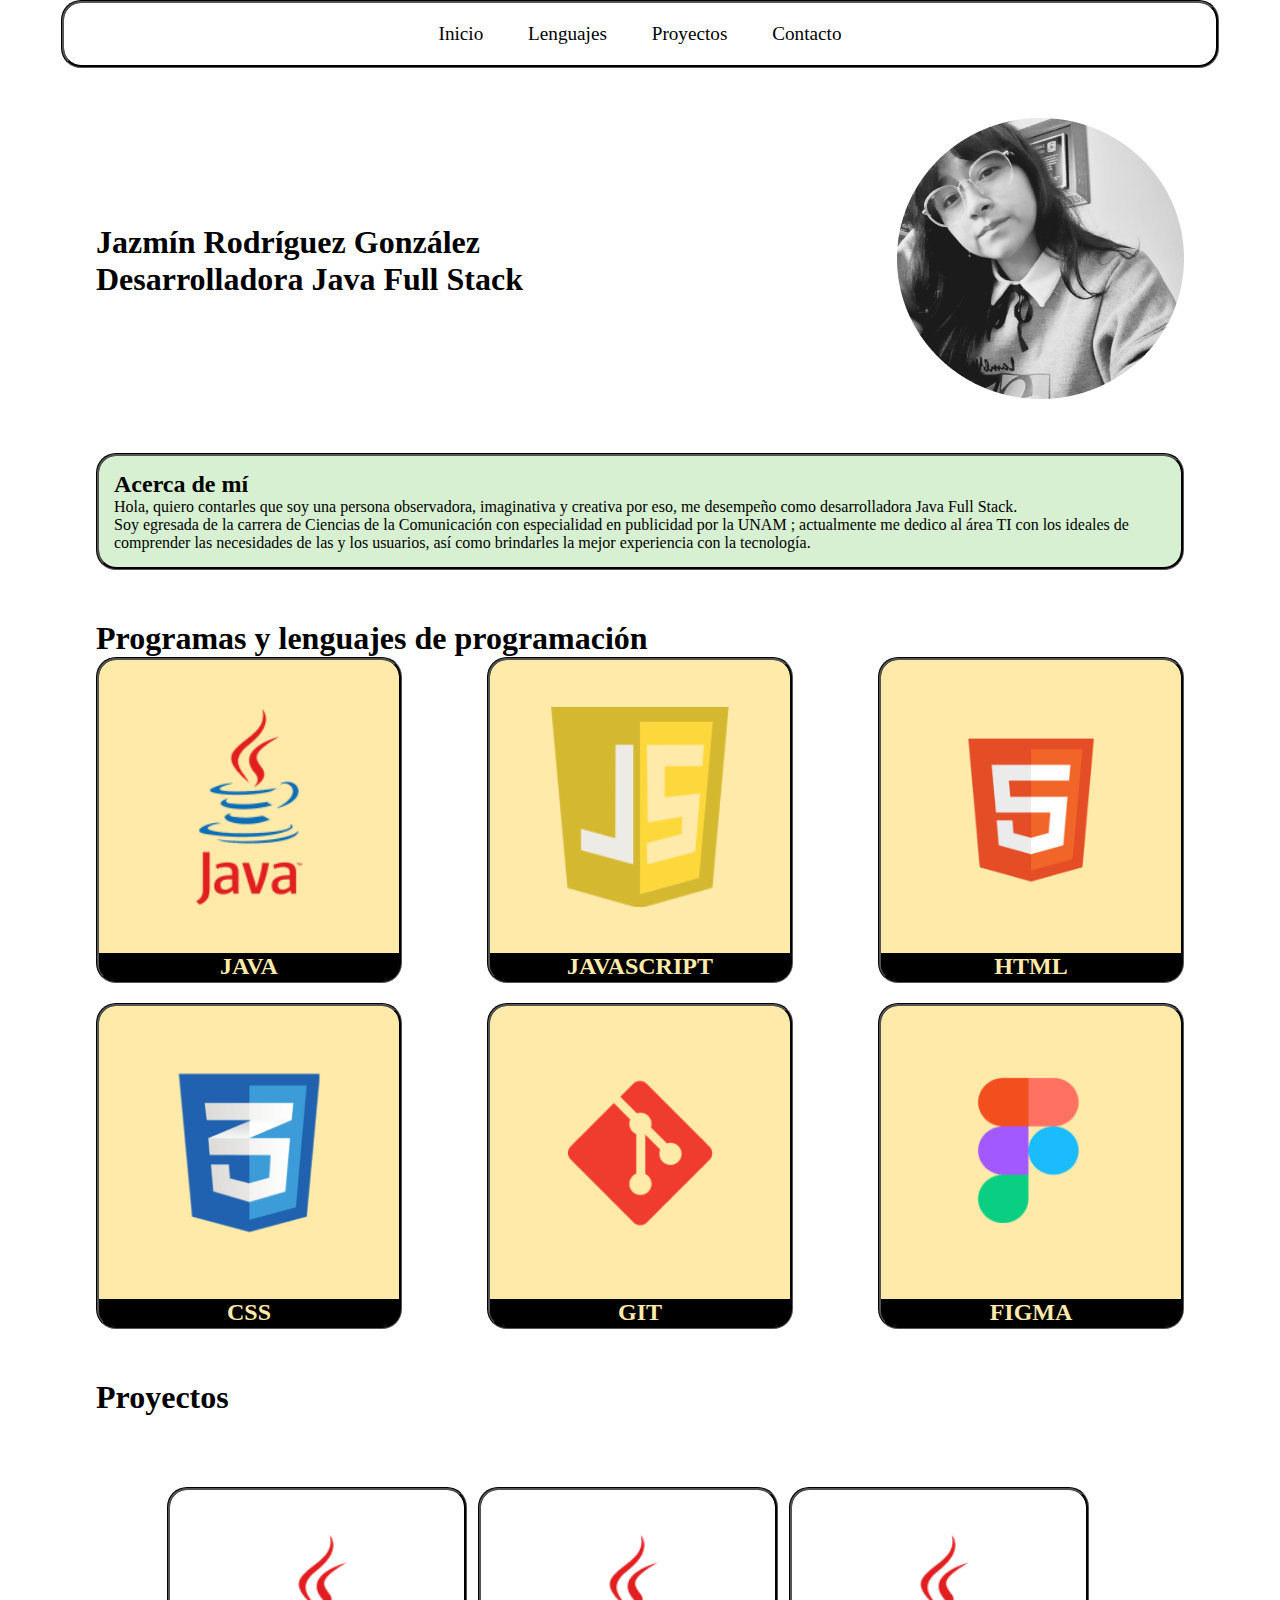
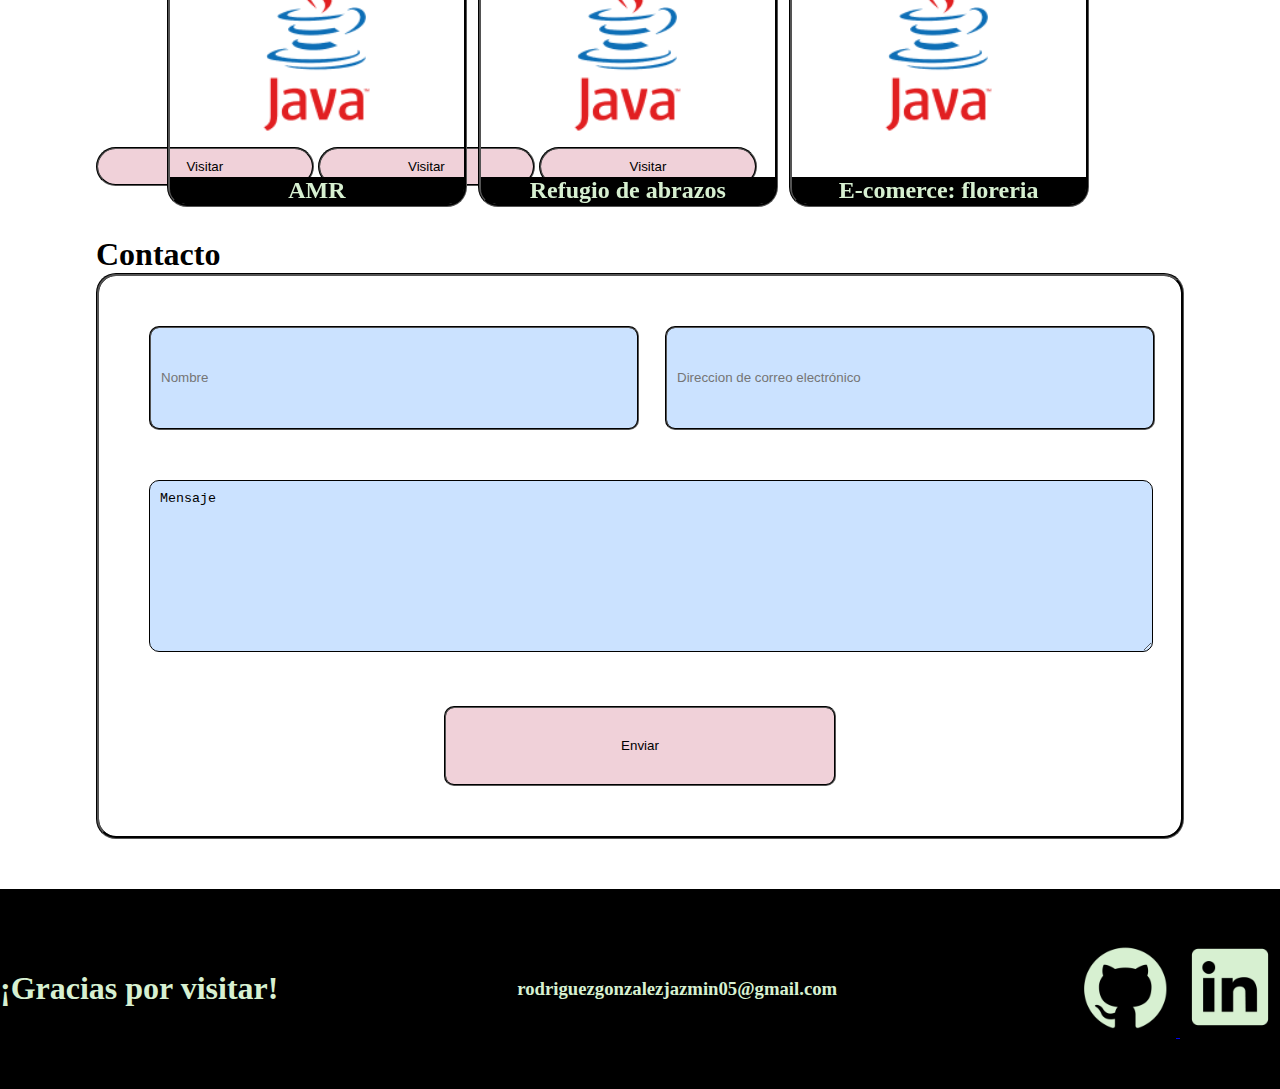
==== commit a326fa0a: "cards proyectos html, CSS" ====
--- a/main.html
+++ b/main.html
@@ -4,6 +4,7 @@
 <head>
     <meta charset="UTF-8">
     <link rel="stylesheet" href="./src/css/style.css">
+    <link rel="icon" href="./src/img/icono.png">
     <meta name="viewport" content="width=device-width, initial-scale=1.0">
     <title>Jazmín Rodríguez</title>
 </head>
@@ -12,15 +13,15 @@
     <div class="navbar"><!--NavbarFin-->
         <header>
             <nav>
-                <a href="">Inicio</a>
-                <a href="">Lenguajes</a>
-                <a href="">Proyectos</a>
-                <a href="">Contacto</a>
+                <a class="animation-navbar" href="#Inicio">Inicio</a>
+                <a class="animation-navbar" href="#Lenguajes">Lenguajes</a>
+                <a class="animation-navbar" href="#Project">Proyectos</a>
+                <a class="animation-navbar" href="#Contacto">Contacto</a>
             </nav>
         </header>
     </div><!--NavbarFin-->
 
-    <div class="about_me"><!--About me Inicio-->
+    <div class="about_me" id="Inicio"><!--About me Inicio-->
         <div class="title_img"><!--Foto imagen  Inicio-->
             <div class="title">
                 <h1>Jazmín Rodríguez González</h1>
@@ -40,7 +41,7 @@
         </div> <!--Acerca de mi Fin-->
     </div> <!--About me Fin-->
 
-    <div class="programation"> <!--Cards Inicio-->
+    <div class="programation" id="Lenguajes"> <!--Cards Inicio-->
         <div class="tittle">
             <h1>Programas y lenguajes de programación</h1>
         </div>
@@ -102,12 +103,63 @@
         </div>
     </div> <!--Cards Fin-->
 
-    <div class="project"><!--Proyectos Inicio-->
+    <div class="project" id="Project"><!--Proyectos Inicio-->
         <h1>Proyectos</h1>
+        <div class="cardBox">
+            <div class="card">
+                <div class="front">
+                    <div class="imagen">
+                        <img src="./css/img/IMG-Java.png">
+                    </div>
+                    <div class="titulocards-project">
+                        <h2>AMR</h2>
+                    </div>
+                </div>
+                <div class="back">
+                    <p>Descripción</p>
+                </div>
+            </div>
+        </div>
+
+        <div class="cardBox">
+            <div class="card">
+                <div class="front">
+                    <div class="imagen">
+                        <img src="./css/img/IMG-Java.png">
+                    </div>
+                    <div class="titulocards-project">
+                        <h2>Refugio de abrazos</h2>
+                    </div>
+                </div>
+                <div class="back">
+                    <p>Descripción</p>
+                </div>
+            </div>
+        </div>
+
+        <div class="cardBox">
+            <div class="card">
+                <div class="front">
+                    <div class="imagen">
+                        <img src="./css/img/IMG-Java.png">
+                    </div>
+                    <div class="titulocards-project">
+                        <h2>E-comerce: floreria</h2>
+                    </div>
+                </div>
+                <div class="back">
+                    <p>Descripción</p>
+                </div>
+            </div>
+        </div>
+        <div class="botones">
         <button class="visitar">Visitar</button>
+        <button class="visitar">Visitar</button>
+        <button class="visitar">Visitar</button>
+        </div>
     </div><!--Proyectos Fin-->
 
-    <div class="contact">
+    <div class="contact" id="Contacto">
         <h1>Contacto</h1>
         <form action="" class="form"><!--Formulario Inicio-->
             <div class="nombre-correo"><!-- Div Form Nombre Inicio-->
@@ -127,7 +179,7 @@
             <textarea id="mensaje"placeholder="Mensaje">Mensaje</textarea>
             </div>
             <div id="enviar">
-                <button>Enviar</button>
+                <button class="boton">Enviar</button>
             </div>
         </form><!--Formulario Fin-->
     </div>
@@ -136,8 +188,12 @@
         <h1 id="gracias">¡Gracias por visitar!</h1>
         <h3 id="correojaz">rodriguezgonzalezjazmin05@gmail.com</h3>
         <div class="social-media">
-            <img src="./src/img/github.png" alt="" class="footerimg">
-            <img src="./src/img/in.png" alt="" class="footerimg">
+             <a href="https://github.com/Jazmin-RG" target="_blank">
+             <img src="./src/img/github.png" alt="" class="footerimg">
+             </a>
+             <a href="https://www.linkedin.com/in/jazmin-rodr%C3%ADguez-gonz%C3%A1lez/" target="_blank">
+             <img src="./src/img/in.png" alt="" class="footerimg">
+             </a>
         </div>
     </footer><!--Footer Fin-->
 </body>
--- a/src/css/style.css
+++ b/src/css/style.css
@@ -19,12 +19,12 @@
     border-style:groove;
     font-size: larger;
 }
-a {
+.animation-navbar{
     color: rgb(0, 0, 0);padding: 20px 20px;
     text-decoration: none;
 }
 
-a:hover{
+.animation-navbar:hover{
     color: rgb(0, 0, 0);
     background-color: rgb(240, 209, 217);transition: 1s;
     border-radius:20px;
@@ -105,6 +105,67 @@
     max-width: 1200px;
     margin: 50px auto; 
 }
+.cardBox {
+    display: flex;
+    flex-wrap: wrap;
+    gap: 20px;
+    justify-content: space-between;
+    float: left;
+    margin: 1% 0 0 1%;
+    perspective: 800px;
+    transition: all 0.3s ease 0s;
+    width:300px;
+    height:320px ;  
+  }
+  .cardBox:hover .card {
+    transform: rotateY(180deg);
+  }
+  .card {
+    cursor: default;
+    height: 320px;
+    transform-style: preserve-3d;
+    transition: transform 0.4s ease 0s;
+    width: 100%;
+    -webkit-animation: giro 1s 1;
+    animation: giro 1s 1;
+    
+  }
+  .front, .back {
+    backface-visibility: hidden;
+    box-sizing: border-box;
+    display: block;
+    height: 100%;
+    position: absolute;
+    text-align: center;
+    width: 100%;
+  }
+
+.titulocards-project{
+        border-radius: 0 0 15px 15px;
+        background-color: black;
+        height: flex;
+        color:rgb(215,240,209);
+        text-align: center;
+}
+.back{
+    transform: rotateY( 180deg);
+    background-color:rgb(215,240,209);
+    text-align: center;
+    border-radius:20px;
+    border-color: black;
+    border-style:groove;
+    display: flex;
+    flex-direction: column;
+}
+.front{
+    margin:20%;
+    border-radius:20px;
+    border-color: black;
+    border-style:groove;
+    display: flex;
+    flex-direction: column;
+    justify-content: space-between;
+}
 .visitar{
     background-color:rgb(240, 209, 217);
     width:20%;
@@ -113,6 +174,10 @@
     border-radius: 20px;
     border-color: black;
     border-style:groove;
+}
+.botones{
+    flex-direction:row;
+    justify-content: space-between;
 }
 /*Proyecto Fin*/
 
@@ -171,7 +236,7 @@
     height: 150px;
     padding: 10px;
 }
-button{
+.boton{
     border-radius: 10px;
     border-color: black;
     border-style:groove;
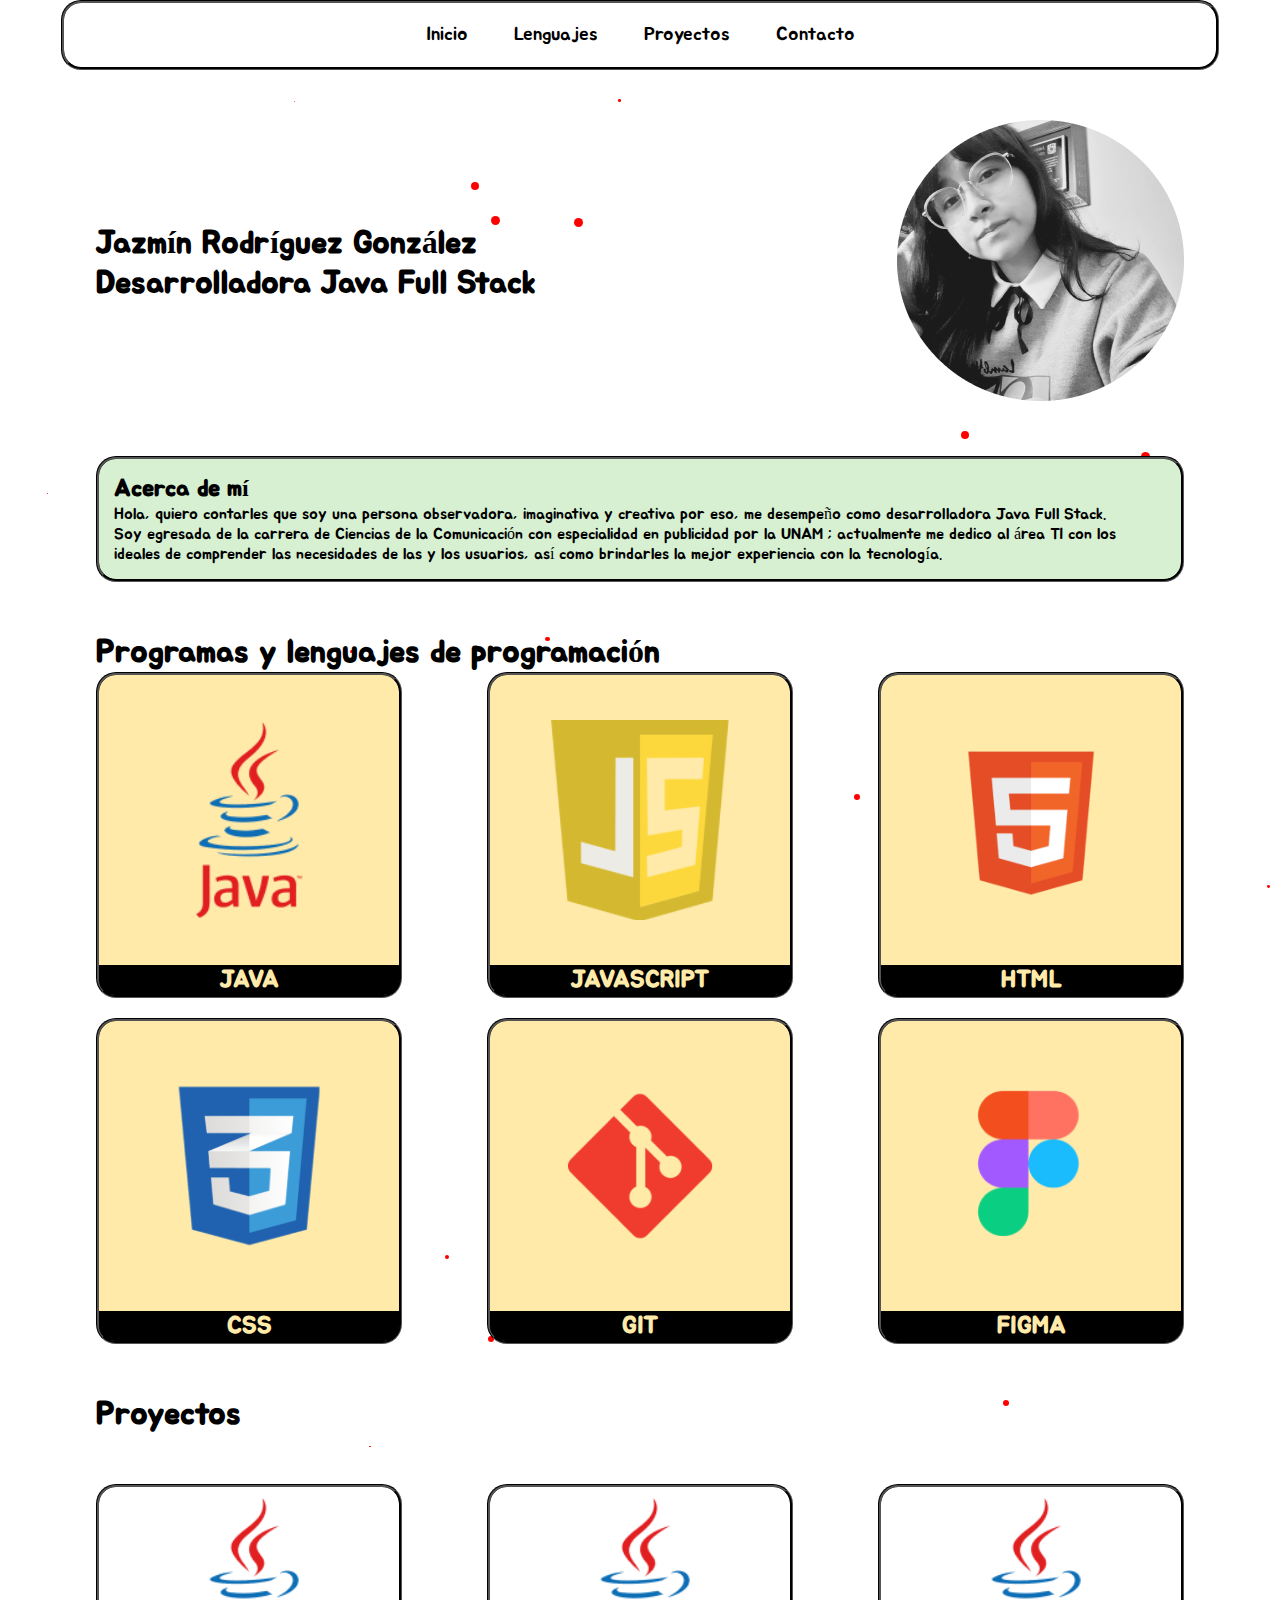
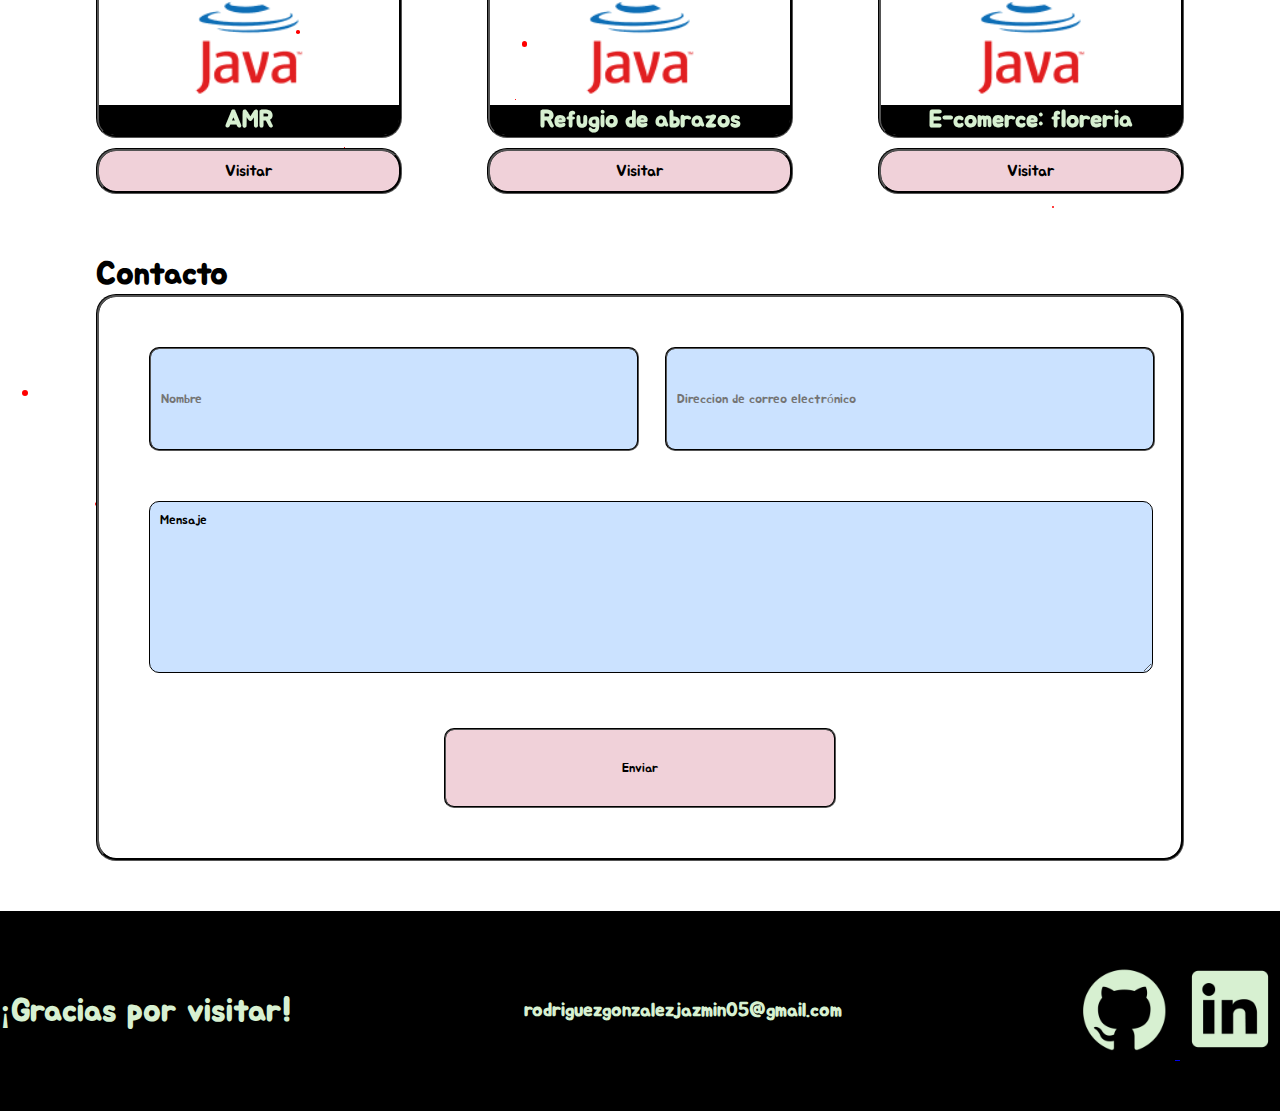
==== commit ebe39ea6: "CSS cards proyectos, animación" ====
--- a/main.html
+++ b/main.html
@@ -105,6 +105,7 @@
 
     <div class="project" id="Project"><!--Proyectos Inicio-->
         <h1>Proyectos</h1>
+        <div class="boxes-cards">
         <div class="cardBox">
             <div class="card">
                 <div class="front">
@@ -119,6 +120,7 @@
                     <p>Descripción</p>
                 </div>
             </div>
+            <a class="visitar" href="">Visitar</a>
         </div>
 
         <div class="cardBox">
@@ -135,6 +137,7 @@
                     <p>Descripción</p>
                 </div>
             </div>
+            <a class="visitar" href="">Visitar</a>
         </div>
 
         <div class="cardBox">
@@ -151,13 +154,13 @@
                     <p>Descripción</p>
                 </div>
             </div>
-        </div>
-        <div class="botones">
-        <button class="visitar">Visitar</button>
-        <button class="visitar">Visitar</button>
-        <button class="visitar">Visitar</button>
-        </div>
+            <a class="visitar" href="">Visitar</a>
+        </div>
+    </div>
     </div><!--Proyectos Fin-->
+    
+    
+    
 
     <div class="contact" id="Contacto">
         <h1>Contacto</h1>
@@ -196,6 +199,7 @@
              </a>
         </div>
     </footer><!--Footer Fin-->
+    <script src="./src/js/style.js"></script>
 </body>
 
 </html>--- a/src/css/style.css
+++ b/src/css/style.css
@@ -1,6 +1,16 @@
+@import url('https://fonts.googleapis.com/css2?family=Lusitana&display=swap');
+@import url('https://fonts.googleapis.com/css2?family=Jua&family=Lusitana:wght@400;700&display=swap');
 *{
     margin: 0;
     padding: 0;
+    font-family: 'Jua', serif;
+    z-index:2;
+}
+span{
+    position:absolute;
+    border-radius: 50%;
+    z-index:-1;
+    pointer-events: none;
 }
 /*Navbar Inicio*/
 .navbar{
@@ -100,6 +110,12 @@
 /*Cards Programas Fin*/
 
 /*Proyecto Inicio*/
+.boxes-cards{
+    display:flex;
+    justify-content:space-between;
+    flex-wrap: wrap;
+    margin: 50px auto;
+}
 .project{
     width: 85%;
     max-width: 1200px;
@@ -107,15 +123,11 @@
 }
 .cardBox {
     display: flex;
-    flex-wrap: wrap;
-    gap: 20px;
-    justify-content: space-between;
-    float: left;
-    margin: 1% 0 0 1%;
+    flex-direction: column;
     perspective: 800px;
     transition: all 0.3s ease 0s;
-    width:300px;
-    height:320px ;  
+    width: 306px;
+    height:320px;  
   }
   .cardBox:hover .card {
     transform: rotateY(180deg);
@@ -155,10 +167,10 @@
     border-color: black;
     border-style:groove;
     display: flex;
-    flex-direction: column;
+    align-items: center;
+    justify-content: center;
 }
 .front{
-    margin:20%;
     border-radius:20px;
     border-color: black;
     border-style:groove;
@@ -168,16 +180,14 @@
 }
 .visitar{
     background-color:rgb(240, 209, 217);
-    width:20%;
     text-align: center;
     padding: 10px;
     border-radius: 20px;
     border-color: black;
     border-style:groove;
-}
-.botones{
-    flex-direction:row;
-    justify-content: space-between;
+    margin:10px 0;
+    text-decoration: none; 
+    color: black;
 }
 /*Proyecto Fin*/
 
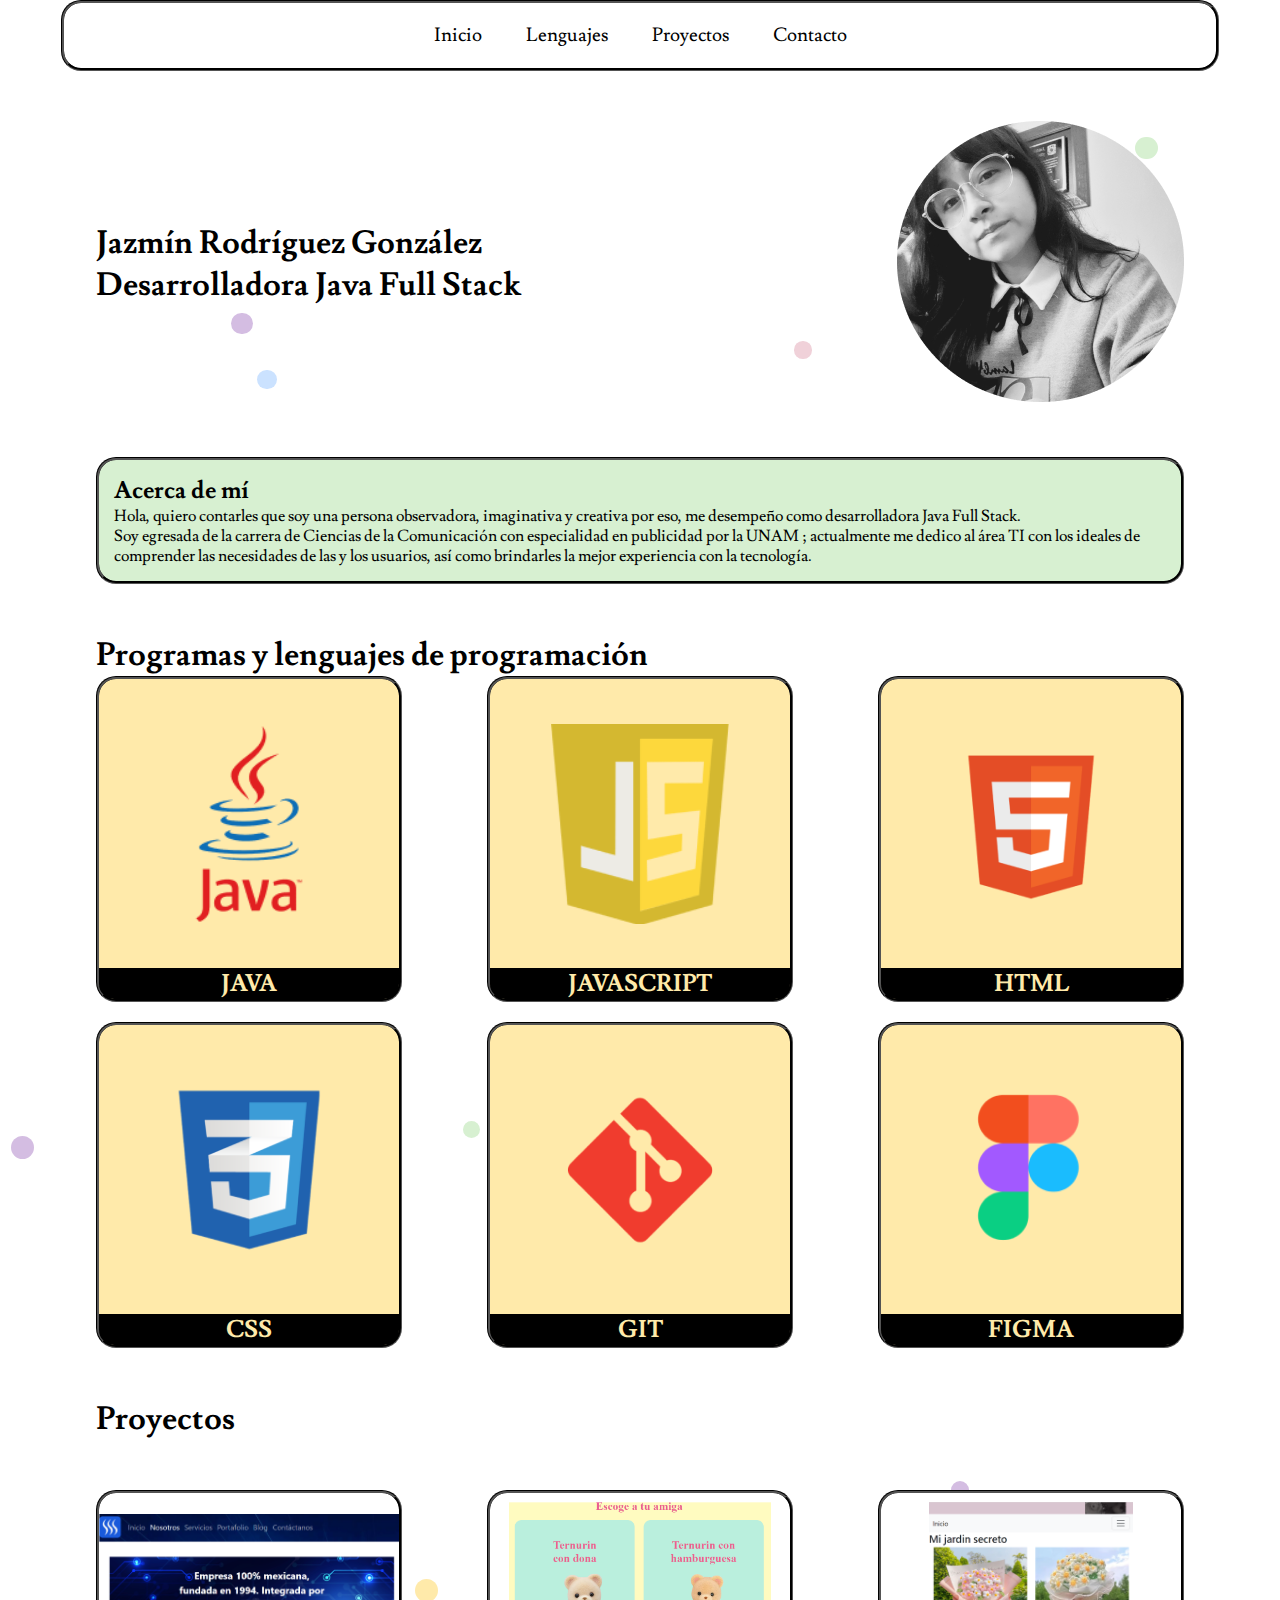
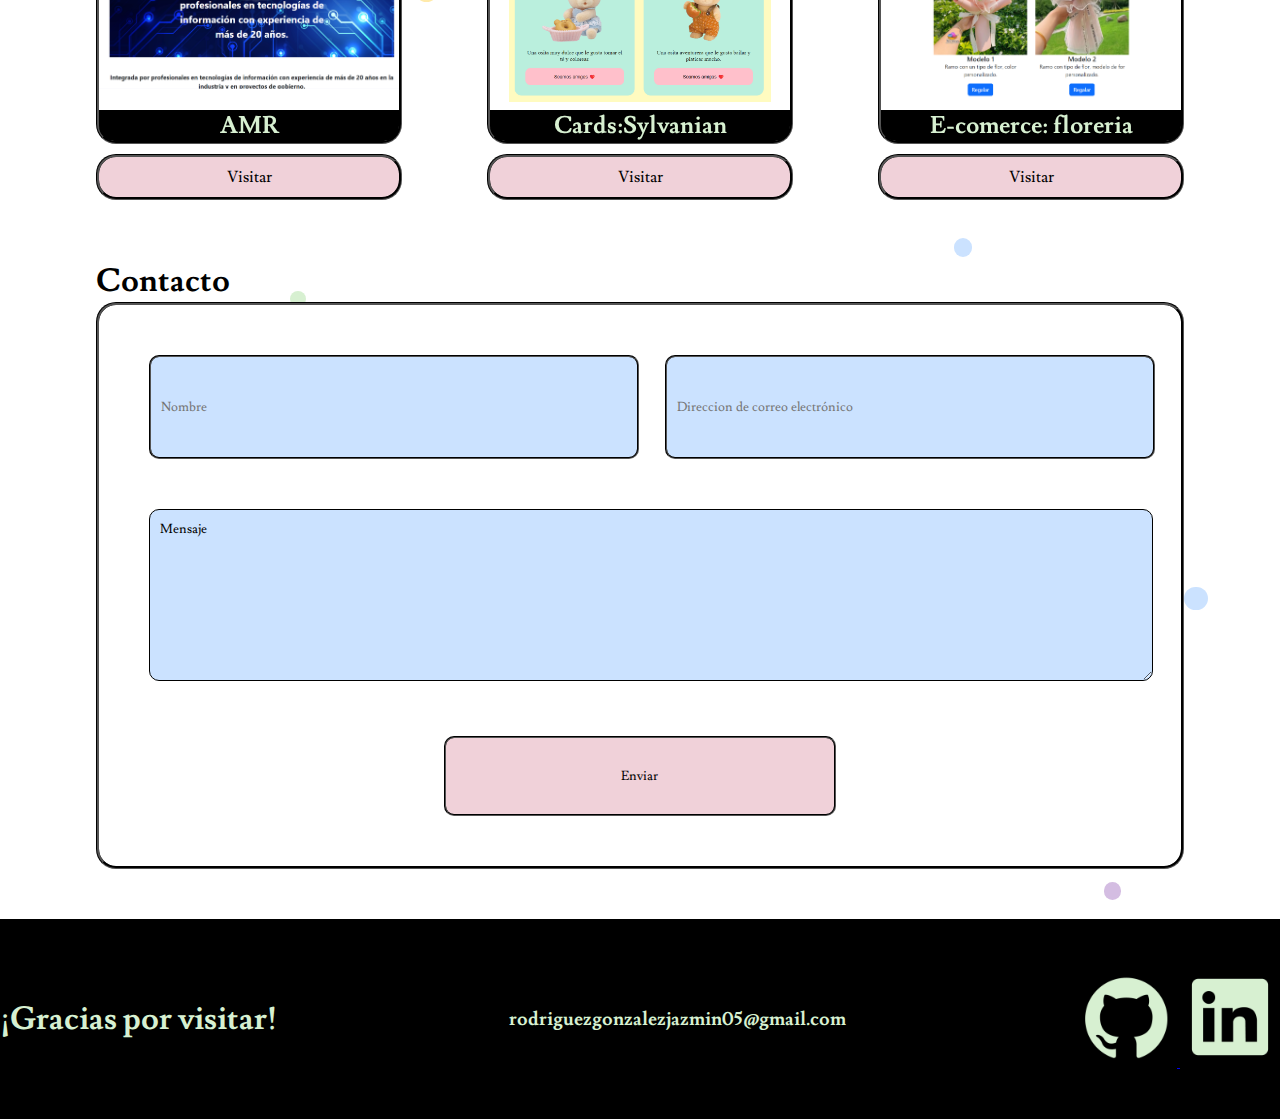
==== commit bbf6f22a: "Animación js" ====
--- a/main.html
+++ b/main.html
@@ -110,14 +110,14 @@
             <div class="card">
                 <div class="front">
                     <div class="imagen">
-                        <img src="./css/img/IMG-Java.png">
+                        <img src="./src/img/AMR.png">
                     </div>
                     <div class="titulocards-project">
                         <h2>AMR</h2>
                     </div>
                 </div>
                 <div class="back">
-                    <p>Descripción</p>
+                    <p>E-comerce diseñado con elementos de Bootstrap, también, se emplearón funciones de JavaScript para generar cards y validar formularios. </p>
                 </div>
             </div>
             <a class="visitar" href="">Visitar</a>
@@ -127,14 +127,14 @@
             <div class="card">
                 <div class="front">
                     <div class="imagen">
-                        <img src="./css/img/IMG-Java.png">
+                        <img src="./src/img/Ternurines.png">
                     </div>
                     <div class="titulocards-project">
-                        <h2>Refugio de abrazos</h2>
+                        <h2>Cards:Sylvanian</h2>
                     </div>
                 </div>
                 <div class="back">
-                    <p>Descripción</p>
+                    <p>Par de cartas que emplearon diferentes clases y etiquetas para ...</p>
                 </div>
             </div>
             <a class="visitar" href="">Visitar</a>
@@ -144,7 +144,7 @@
             <div class="card">
                 <div class="front">
                     <div class="imagen">
-                        <img src="./css/img/IMG-Java.png">
+                        <img src="./src/img/Floreria.png">
                     </div>
                     <div class="titulocards-project">
                         <h2>E-comerce: floreria</h2>
--- a/src/css/style.css
+++ b/src/css/style.css
@@ -3,7 +3,7 @@
 *{
     margin: 0;
     padding: 0;
-    font-family: 'Jua', serif;
+    font-family: 'Lusitana', serif;
     z-index:2;
 }
 span{
@@ -11,6 +11,20 @@
     border-radius: 50%;
     z-index:-1;
     pointer-events: none;
+    animation:puntos 3s linear infinite;
+}
+@keyframes puntos{
+    0%{
+        transform: scale(0);
+        opacity: 0;
+    }
+    90%{
+        opacity:1;
+    }
+    100%{
+        transform:scale(1);
+        opacity:0;
+    }
 }
 /*Navbar Inicio*/
 .navbar{
@@ -115,6 +129,7 @@
     justify-content:space-between;
     flex-wrap: wrap;
     margin: 50px auto;
+    gap: 20px;
 }
 .project{
     width: 85%;
@@ -177,6 +192,10 @@
     display: flex;
     flex-direction: column;
     justify-content: space-between;
+    background-color: white;
+}
+.front img{
+    width:300px;
 }
 .visitar{
     background-color:rgb(240, 209, 217);
@@ -293,6 +312,9 @@
     .nombre-correo{
         flex-direction: column;
     }
+    .boxes-cards{
+        justify-content: center;
+    }
 }
 
 @media(max-width:1100px){
@@ -302,5 +324,8 @@
     footer{
     flex-direction: column;
 }
+.boxes-cards{
+    justify-content: space-evenly; 
+}
 }
 /*Responsive Fin*/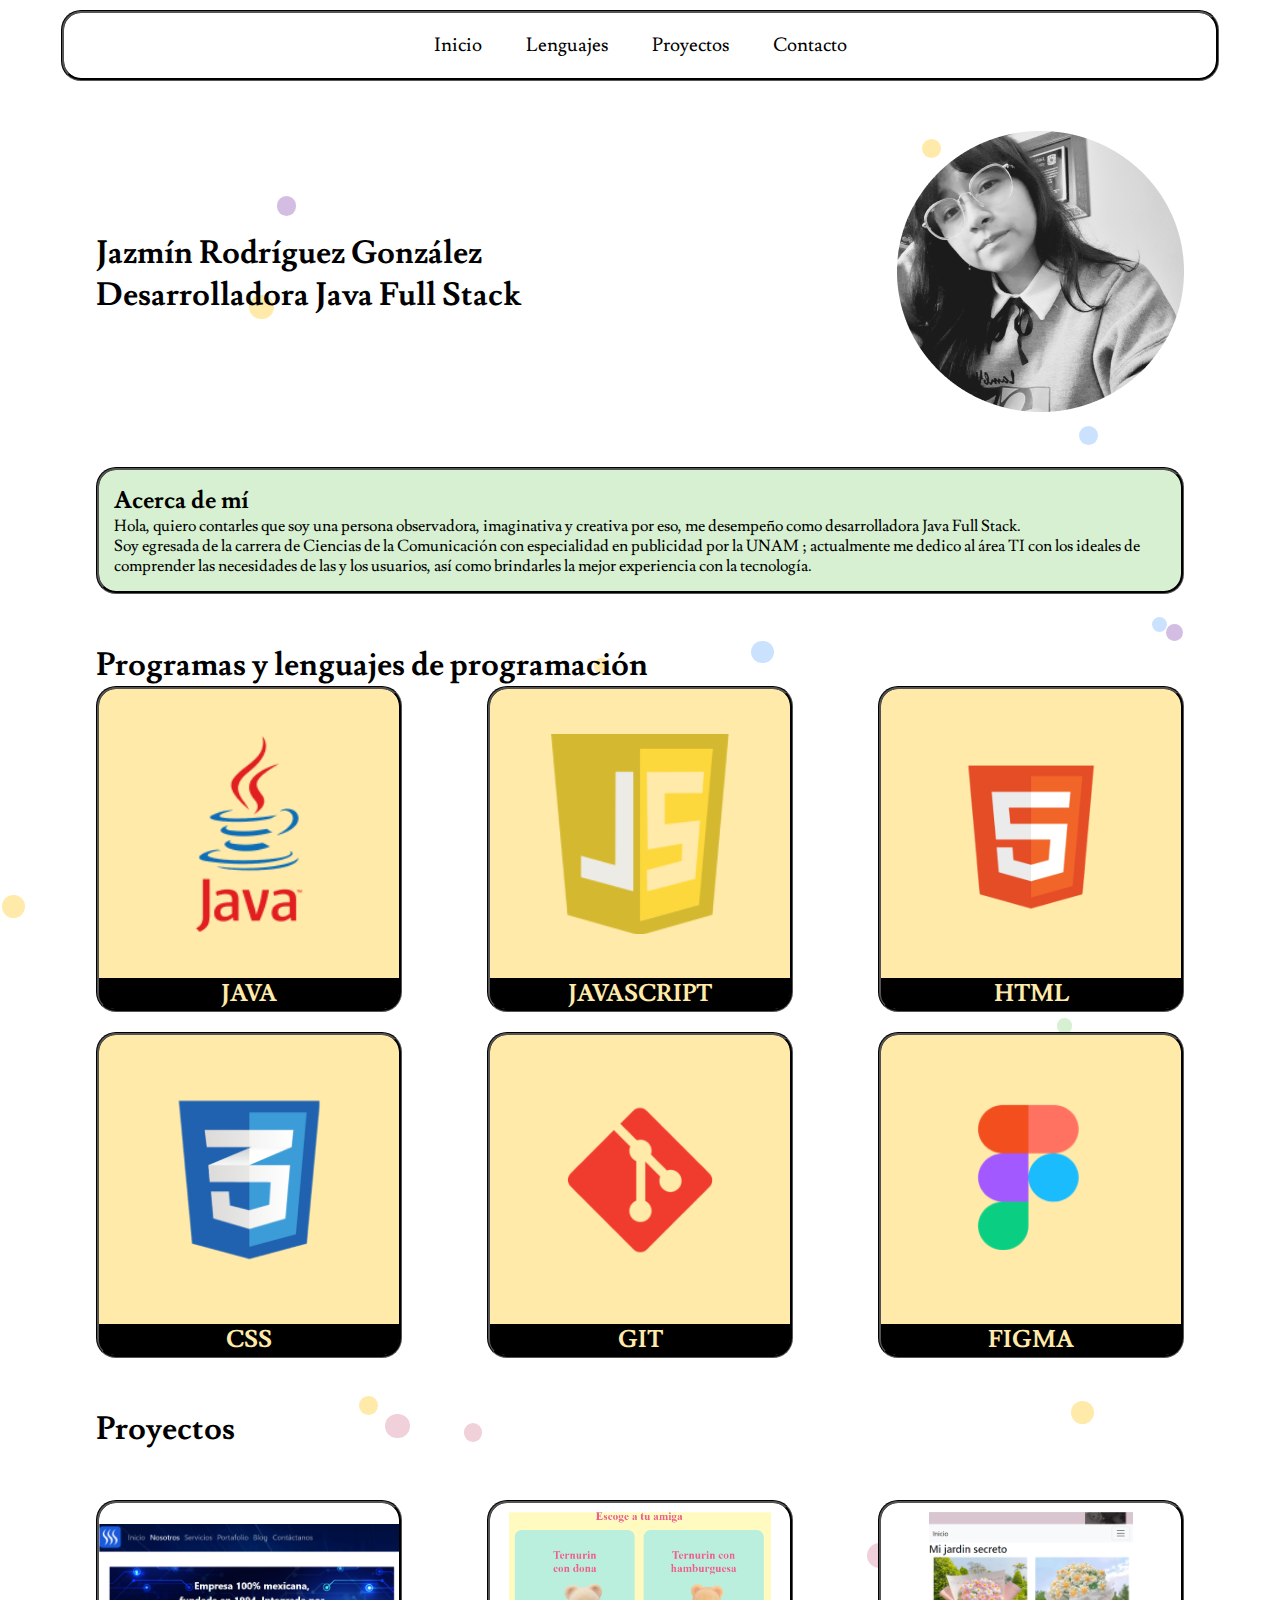
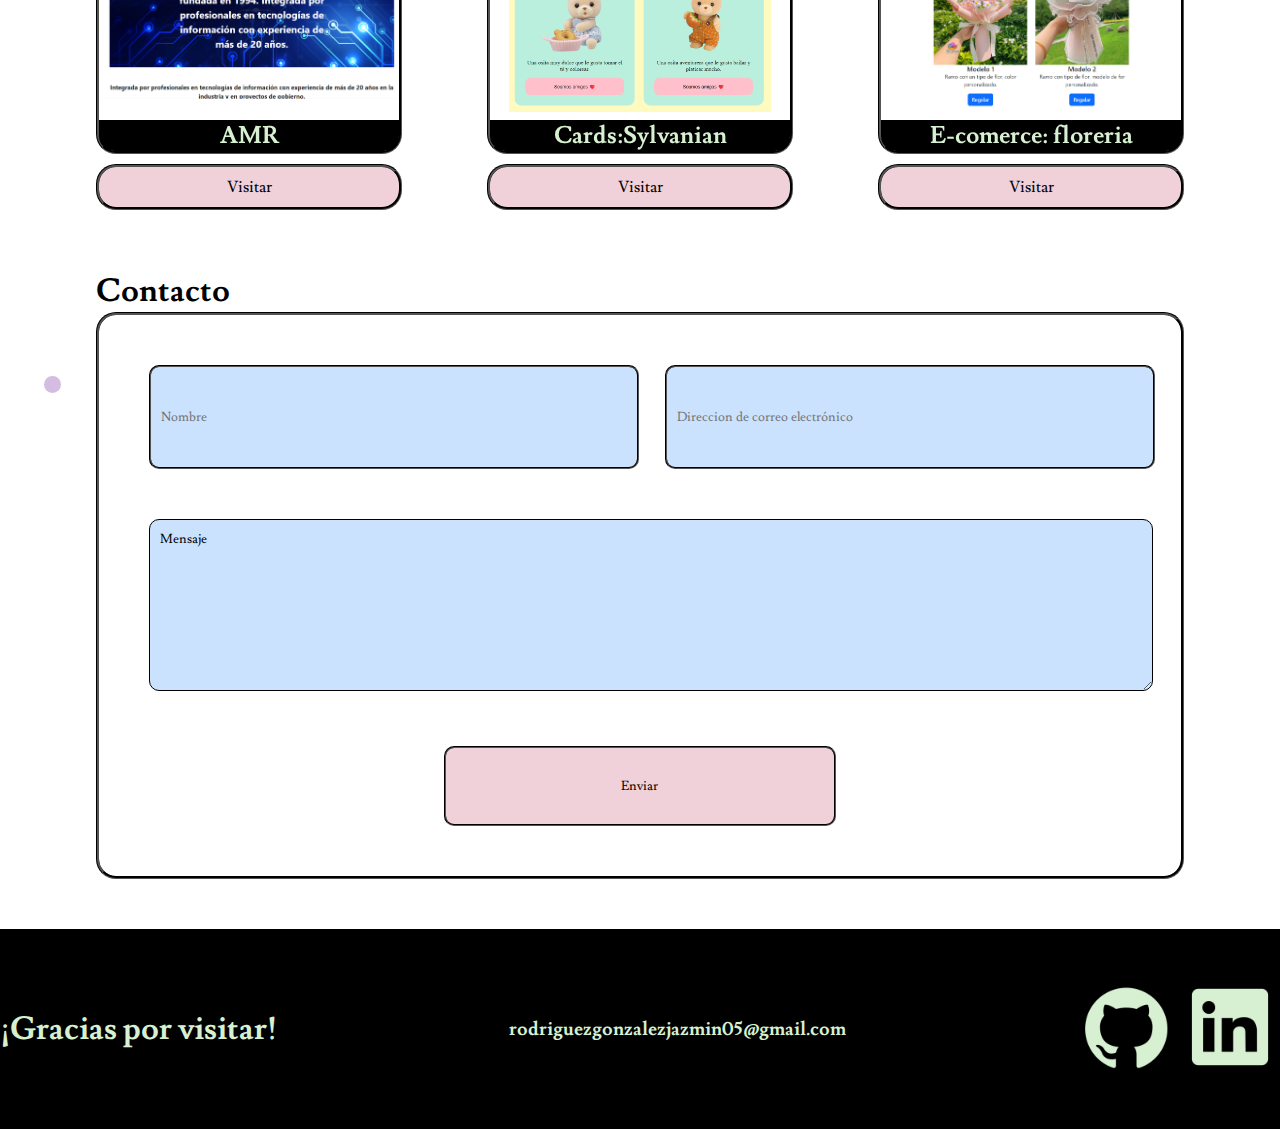
==== commit 0763cba0: "Detalles finales" ====
--- a/main.html
+++ b/main.html
@@ -134,7 +134,7 @@
                     </div>
                 </div>
                 <div class="back">
-                    <p>Par de cartas que emplearon diferentes clases y etiquetas para ...</p>
+                    <p>Par de cards que emplearon diferentes clases y etiquetas para practicar la aplicación de estilos. </p>
                 </div>
             </div>
             <a class="visitar" href="">Visitar</a>
@@ -151,7 +151,7 @@
                     </div>
                 </div>
                 <div class="back">
-                    <p>Descripción</p>
+                    <p>E-comerce estructurado con elementos de Bootstrap.</p>
                 </div>
             </div>
             <a class="visitar" href="">Visitar</a>
@@ -189,7 +189,9 @@
 
     <footer><!--Footer Inicio-->
         <h1 id="gracias">¡Gracias por visitar!</h1>
+        <a href= "mailto:rodriguezgonzalezjazmin05@gmail.com" target="_blank">
         <h3 id="correojaz">rodriguezgonzalezjazmin05@gmail.com</h3>
+        </a>
         <div class="social-media">
              <a href="https://github.com/Jazmin-RG" target="_blank">
              <img src="./src/img/github.png" alt="" class="footerimg">
--- a/src/css/style.css
+++ b/src/css/style.css
@@ -6,6 +6,9 @@
     font-family: 'Lusitana', serif;
     z-index:2;
 }
+a{
+    text-decoration: none;
+}
 span{
     position:absolute;
     border-radius: 50%;
@@ -30,6 +33,10 @@
 .navbar{
     display: flex;
     justify-content:center;
+    position: sticky;
+    top: 10px;
+    z-index: 3;
+    margin-top:10px;
 }
 
 header{
